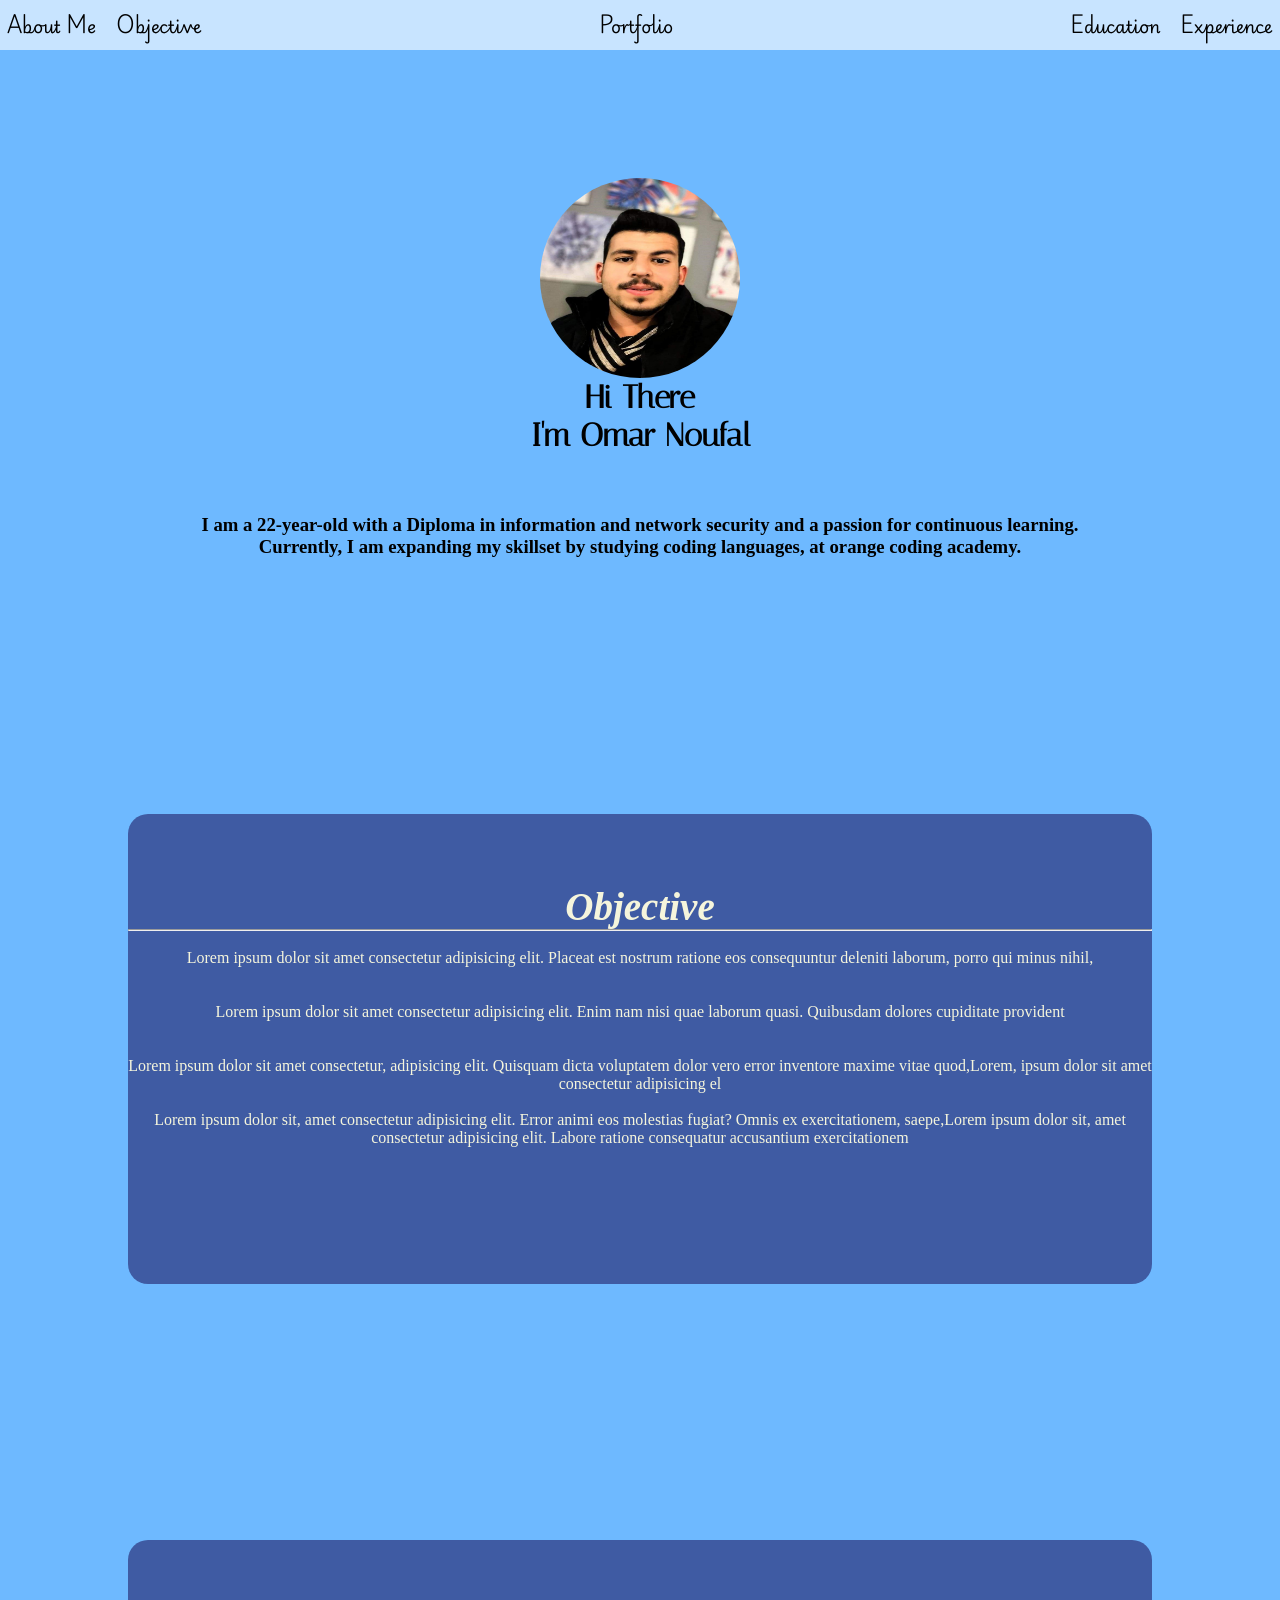
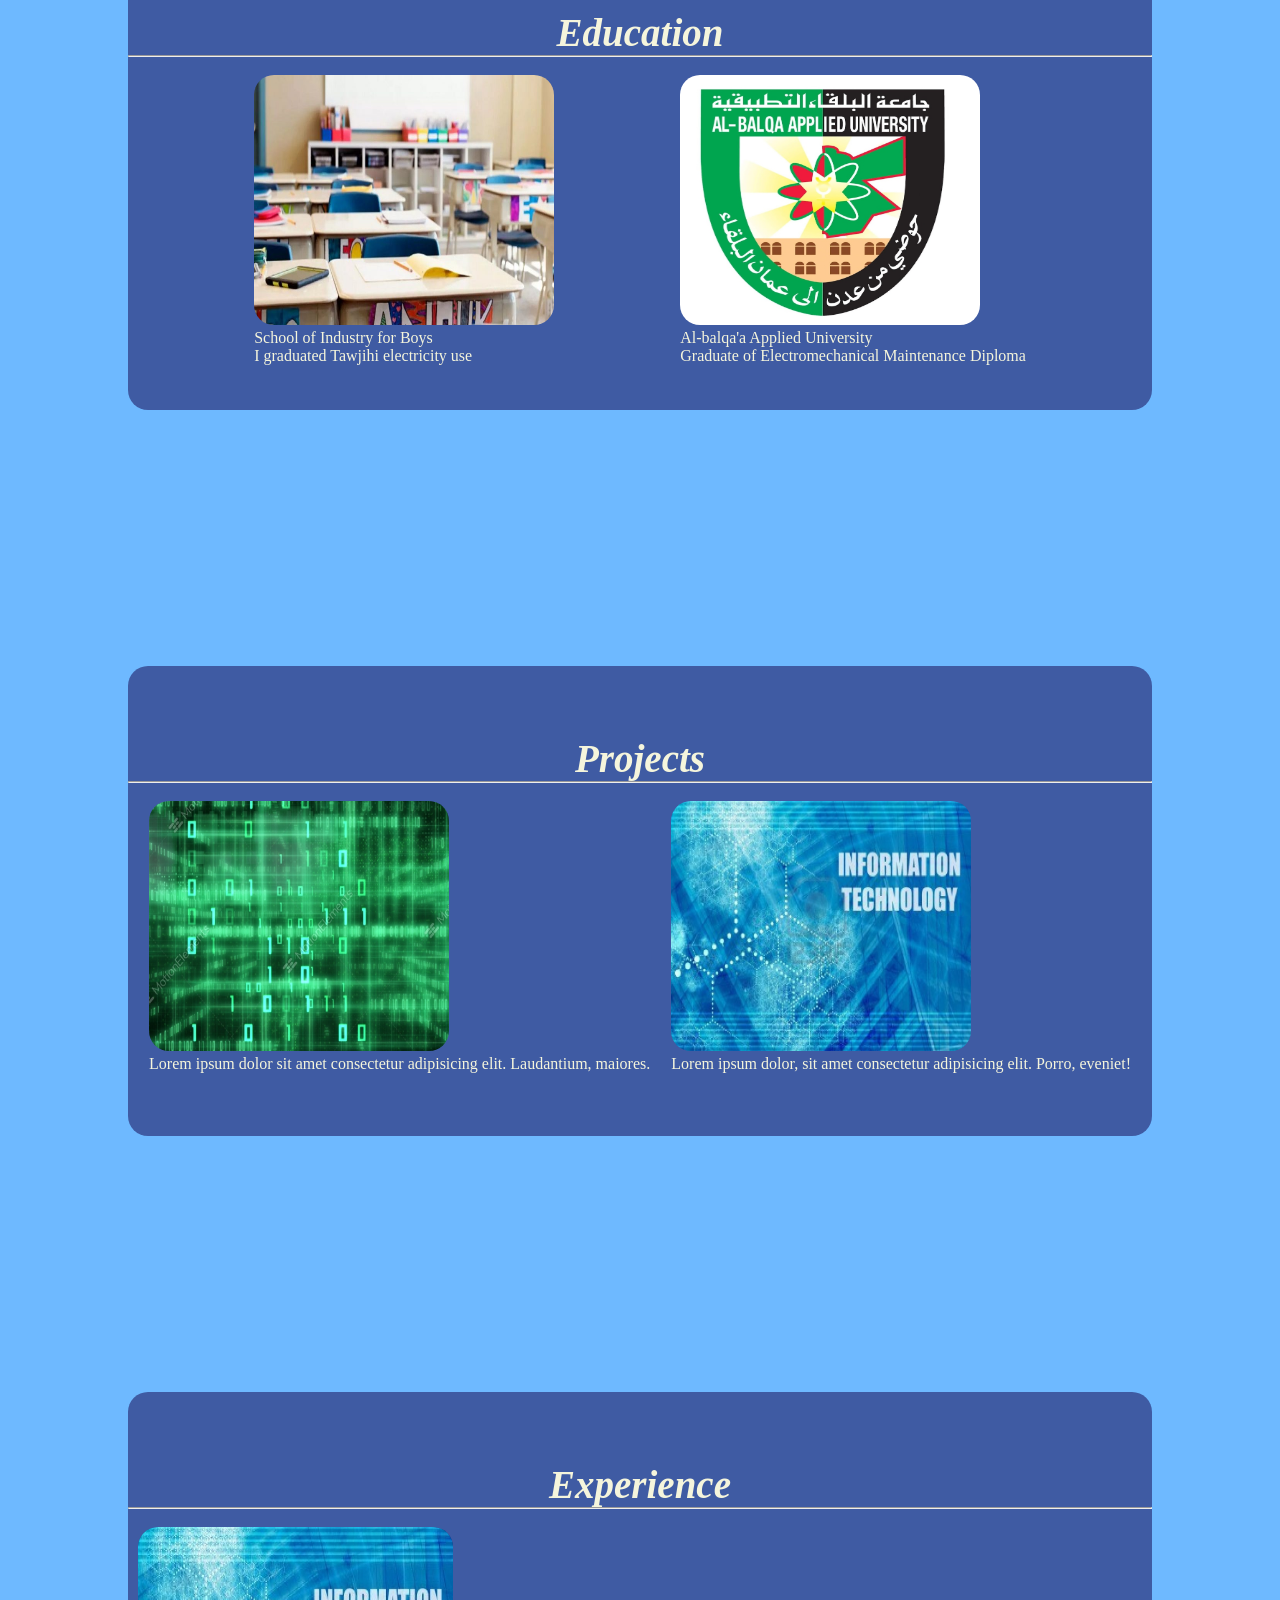
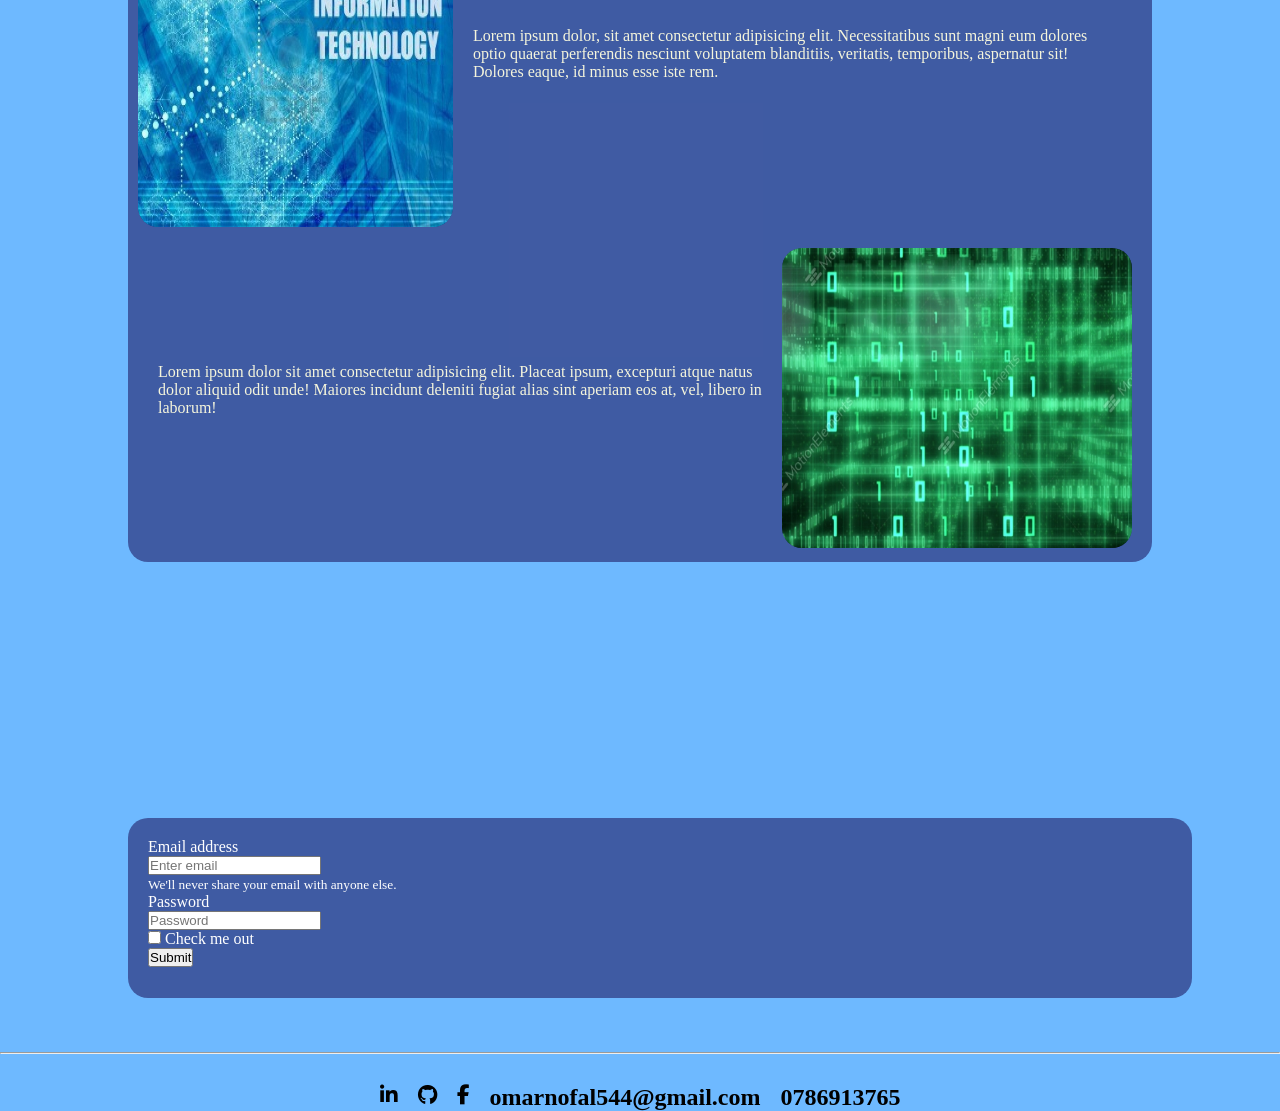
==== portfolio project/index.html @ 6455ae9f "Initial commit" ====
<!DOCTYPE html>
<html lang="en">
<head>
    <meta charset="UTF-8">
    <meta name="viewport" content="width=device-width, initial-scale=1.0">
    <title>My Portfolio</title>
    <link rel="stylesheet" href="style.css">
    <link rel="preconnect" href="https://fonts.googleapis.com">
<link rel="preconnect" href="https://fonts.gstatic.com" crossorigin>
<link href="https://fonts.googleapis.com/css2?family=Playwrite+FR+Moderne:wght@100..400&display=swap" rel="stylesheet">
<link rel="preconnect" href="https://fonts.googleapis.com">
<link rel="preconnect" href="https://fonts.gstatic.com" crossorigin>
<link href="https://fonts.googleapis.com/css2?family=Italiana&display=swap" rel="stylesheet">
<link rel="stylesheet" href="https://cdnjs.cloudflare.com/ajax/libs/font-awesome/6.7.2/css/all.min.css" integrity="sha512-Evv84Mr4kqVGRNSgIGL/F/aIDqQb7xQ2vcrdIwxfjThSH8CSR7PBEakCr51Ck+w+/U6swU2Im1vVX0SVk9ABhg==" crossorigin="anonymous" referrerpolicy="no-referrer" />

</head>
<body>
    <div class="navbar">
        <div class="nav-left"> 
              <a href="">About Me</a>
              <a href="">Objective</a></div>
        <div class="name"><span class="bold"> Portfolio </span>
        </div>
        <div class="nav-right">
            <a href="">Education </a>
            <a href="">Experience</a>
        </div>
    </div>
    <div class="header">
        <img src="./photo.jpeg"> 
        <div>
        <h1>Hi There<br>I'm Omar Noufal </h1></div>
        <h3 class="small">I am a 22-year-old with a Diploma in information and network security and a passion for continuous learning.
             Currently, I am expanding my skillset by studying coding languages, at orange coding academy.</h3>

      

        </div>
    </div>
    <div class="Objective">
        <h1 style="text-align: center; color: beige; font-style: italic; font-size: 39px;">Objective<hr></h1> <br>
<ol>
<li>Lorem ipsum dolor sit amet consectetur adipisicing elit. Placeat est nostrum ratione eos consequuntur deleniti laborum, porro qui minus nihil,</li><br><br>
<li>Lorem ipsum dolor sit amet consectetur adipisicing elit. Enim nam nisi quae laborum quasi. Quibusdam dolores cupiditate provident</li><br><br>
<li>Lorem ipsum dolor sit amet consectetur, adipisicing elit. Quisquam dicta voluptatem dolor vero error inventore maxime vitae quod,Lorem, ipsum dolor sit amet consectetur adipisicing el<br><br>
<li>Lorem ipsum dolor sit, amet consectetur adipisicing elit. Error animi eos molestias fugiat? Omnis ex exercitationem, saepe,Lorem ipsum dolor sit, amet consectetur adipisicing elit. Labore ratione consequatur accusantium exercitationem</li>

</ol>














        
    </div>
<div class="Education">
<h1 style="text-align: center; color: beige; font-style: italic; font-size: 39px;">Education<hr></h1> <br>
<div class="between">
<div class="card1">
<img src="./school.jpg" > <br>School of Industry for Boys <br>I graduated Tawjihi electricity use
</div>
<div class="card2">
<img src="./BAU LOGO.jpeg"><br>Al-balqa'a Applied University <br>Graduate of Electromechanical Maintenance Diploma
</div>
</div>
</div>
<div class="Education">
    <h1 style="text-align: center; color: beige; font-style: italic; font-size: 39px;">Projects<hr></h1> <br>
    <div class="between">
    <div class="card1">
    <img src="./project.jpeg" > <br>Lorem ipsum dolor sit amet consectetur adipisicing elit. Laudantium, maiores.
    </div>
    <div class="card2">
    <img src="./career.jpeg"><br>Lorem ipsum dolor, sit amet consectetur adipisicing elit. Porro, eveniet!
    </div>
    </div>
    </div>
    <div class="Experience">
        <h1 style="text-align: center; color: beige; font-style: italic; font-size: 39px;">Experience<hr></h1> <br>
        <div class="first"> <div class="career1"><img class="in" src="./career.jpeg"></div> <p>Lorem ipsum dolor, sit amet consectetur adipisicing elit. Necessitatibus sunt magni eum dolores optio quaerat perferendis nesciunt voluptatem blanditiis, veritatis, temporibus, aspernatur sit! Dolores eaque, id minus esse iste rem.</p></div><br><br>
       <div class="first2"><p>Lorem ipsum dolor sit amet consectetur adipisicing elit. Placeat ipsum, excepturi atque natus dolor aliquid odit unde! Maiores incidunt deleniti fugiat alias sint aperiam eos at, vel, libero in laborum!</p><div class="career2"> <img class="in" src="./project.jpeg"></div></div>  
    
    </div>
  <div class="contact">
<div class="contact1">
    <form>
        <div >
          <label for="exampleInputEmail1">Email address <br></label>
          <input type="email" class="form-control" id="exampleInputEmail1" aria-describedby="emailHelp" placeholder="Enter email">
          <small id="emailHelp" class="form-text text-muted"><br> We'll never share your email with anyone else.</small>
        </div>
        <div class="form-group">
          <label for="exampleInputPassword1">Password</label><br>
          <input type="password" class="form-control" id="exampleInputPassword1" placeholder="Password">
        </div>
        <div class="form-group form-check">
          <input type="checkbox" class="form-check-input" id="exampleCheck1">
          <label class="form-check-label" for="exampleCheck1">Check me out</label>
        </div>
        <button type="submit" class="btn btn-primary">Submit</button>
      </form>
<div class="contact2">

</div>



</div>






  </div>
    <br><br><br><hr>
<div class="Footer">

<div class="social"><a href="https://www.linkedin.com/in/omar-nofal-44163a214/" target="_blank"><i class="fa-brands fa-linkedin-in"></i></a>
    <a href="https://github.com/OMARNOUFAL544" target="_blank"><i class="fa-brands fa-github"></i></a>
    <a href="https://web.facebook.com/?_rdc=1&_rdr" target="_blank"><i class="fa-brands fa-facebook-f"></i></a>
    <h2>omarnofal544@gmail.com</h2>
<h2>0786913765</h2>
</div>
</div>

<script src="https://cdn.jsdelivr.net/npm/bootstrap@5.3.3/dist/js/bootstrap.bundle.min.js" integrity="sha384-YvpcrYf0tY3lHB60NNkmXc5s9fDVZLESaAA55NDzOxhy9GkcIdslK1eN7N6jIeHz" crossorigin="anonymous"></script>
<script src="https://cdn.jsdelivr.net/npm/bootstrap@5.3.3/dist/js/bootstrap.bundle.min.js" integrity="sha384-YvpcrYf0tY3lHB60NNkmXc5s9fDVZLESaAA55NDzOxhy9GkcIdslK1eN7N6jIeHz" crossorigin="anonymous"></script>
</body>
</html>
---- portfolio project/style.css ----
*{
  margin: 0%;
  padding: 0%;

}

body{
  background-color: #0084ff91;
  scroll-behavior: smooth;
}
.nav-left{
  display: flex;
  gap: 20px;
}

.nav-right{
  display: flex;
  gap: 20px;
}
.navbar{
  
  display: flex;
  background-color: #ffffff9f;
  font-family: "Playwrite FR Moderne", serif;
  justify-content: space-between;
  font-size: 17px;
  padding: 7px;
  
}
.navbar a{
  text-decoration: none;
  color: #000000;
}
.bold{
  font-weight: bold;
  color: #000000;
}
.lite{
  color: #000000;

}
.header{
  color: #000000;
  display: flex;
  justify-content: center;
  flex-direction: column;
  align-items: center;
  text-align: center;
  margin-top: 10%;
  font-family: "Italiana", serif;
  position: sticky;
}
.header img{
  height: 200px;
  width: 200px;
  border-radius: 50%;
}


.small{
  color: #000000;
  font-family: Georgia, 'Times New Roman', Times, serif;
  padding-top: 60px;
  margin-left: 190px;
  margin-right: 190px;
}

.Objective{
  background-color: #15044e84;
  width: 80%;
  margin-left: 10%;
  margin-right: 10%;
  height: 400px;
  margin-top: 20%;
  padding-top: 70px;
  border-radius: 20px;

}
.Objective ol li{
text-align: center;
color:beige ;
list-style: none;
}
.Education{
  background-color: #15044e84;
  width: 80%;
  margin-left: 10%;
  margin-right: 10%;
  height: 400px;
  margin-top: 20%;
  padding-top: 70px;
  border-radius: 20px;
}
.between{
display: flex;
justify-content: space-evenly;
color: beige;
}

.card1 img{
  height: 250px;
  width: 300px;
  border-radius: 20px;
}

.card2 img{
  height: 250px;
  width: 300px;
  border-radius: 20px;
}
.Experience{
  background-color: #15044e84;
  width: 80%;
  margin-left: 10%;
  margin-right: 10%;
  height: 700px;
  margin-top: 20%;
  padding-top: 70px;
  border-radius: 20px;
}
.career1{
  background-color: #15044e84;
  margin-left: 10px;
  margin-right: 20px;
  height: 300px;
  width:550px;
  border-radius: 20px;
}
.career1 img{
  height:300px;
  width:315px;
  border-radius: 20px;
}
.career2{
  background-color: #15044e84;
  height: 300px;
  width:550px;
  margin-left: 10px;
  margin-right: 20px;
  border-radius: 20px;
position: relative;
bottom: 15px;
}
.career2 img{
  height:300px;
  width:350px;
  border-radius: 20px;
}
.first{
  display: flex;
  flex-direction: row;
}
.first p{
  color: beige;
  margin-top: 100px;
  margin-right: 30px;
}
.social{
  margin-top: 30px;
  display: flex;
  gap: 20px;

}
.social a{
  color:#000000;
  font-size: 20px;

}
.social a:hover{
  color:#000000;
  font-size: 20px;
  transform: scale(1.2);
  transition:0.3s ease-in-out;

}
.first2{
  display: flex;
  flex-direction: row;
  width: 100%;
}
.first2 p{
  color: beige;
  margin-top: 100px;
  margin-left: 30px;
}








@media (max-width: 800px){
  .navbar a{
 display: none;
  }
  .name{
     margin-right: 70%;
  }
  .small{
      margin-left: 1%;
      margin-right: 1%;
  }

  .Objective{
      height: 600px;
  }
  .between{
    display: grid;
    grid-template-rows: repeat(2,155px);
  }
   .card1 img{
      width: 100px;
      height: 100px;
  } 
  .card2 img{
      width: 100px;
      height: 100px;
  } 
.card2{
display: grid;
justify-items: center;
text-align: center;
} 
.card1{
  display: grid;
justify-items: center;
} 
.career{
display: grid;
grid-template-rows: repeat(3,1fr);
grid-template-columns:350px ;
}
.career1 img{
  width: 100px;
  height: 100px;
}
.career1{
  width:200px;
  height: 100px;
}
.career2 img{
  width: 100px;
  height: 100px;
}
.career2{
  width:200px;
  height: 100px;
}
}
.contact{
background-color: #15044e84;
width: 80%;
color: white;
margin-left: 10%;
margin-right: 10%;
height: 140px;
margin-top: 20%;
padding: 20px;
border-radius: 20px;
display: flex;
justify-content: space-between;

}
.contact1{
  display: flex;
 flex-direction: row;
 gap: 340px;
}
.contact2{
  display: flex;
  flex-direction: column;
  font-size: 10px;
  gap: 40px;
}

@media(max-width: 800px){

.contact1{
display: flex;
grid-template-rows: repeat(2,1fr);
gap: 10px;
flex-direction: row;
}
.contact2{
display: flex;
flex-direction: column;
font-size: 9px;
gap: 2px;
}





}





.Footer{
 display: flex;
justify-content: center;
justify-items: center;
position: relative;

}
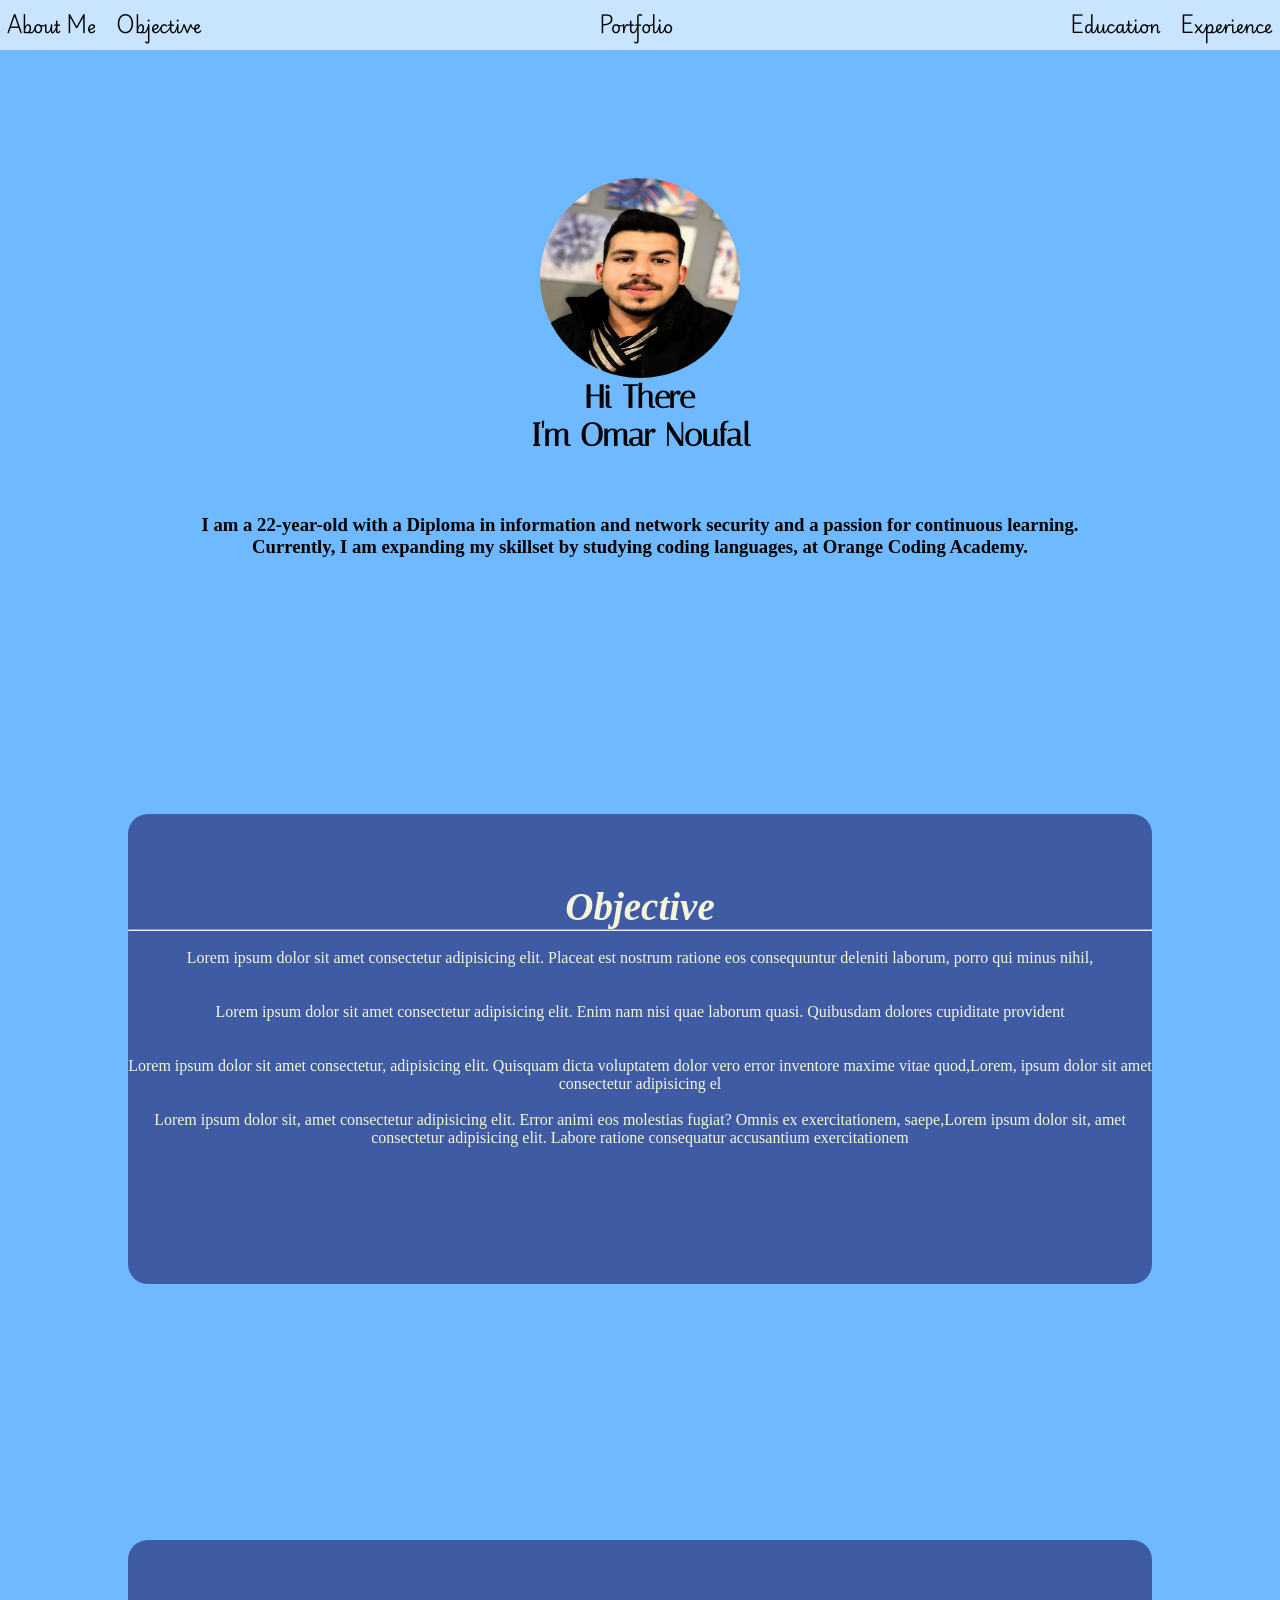
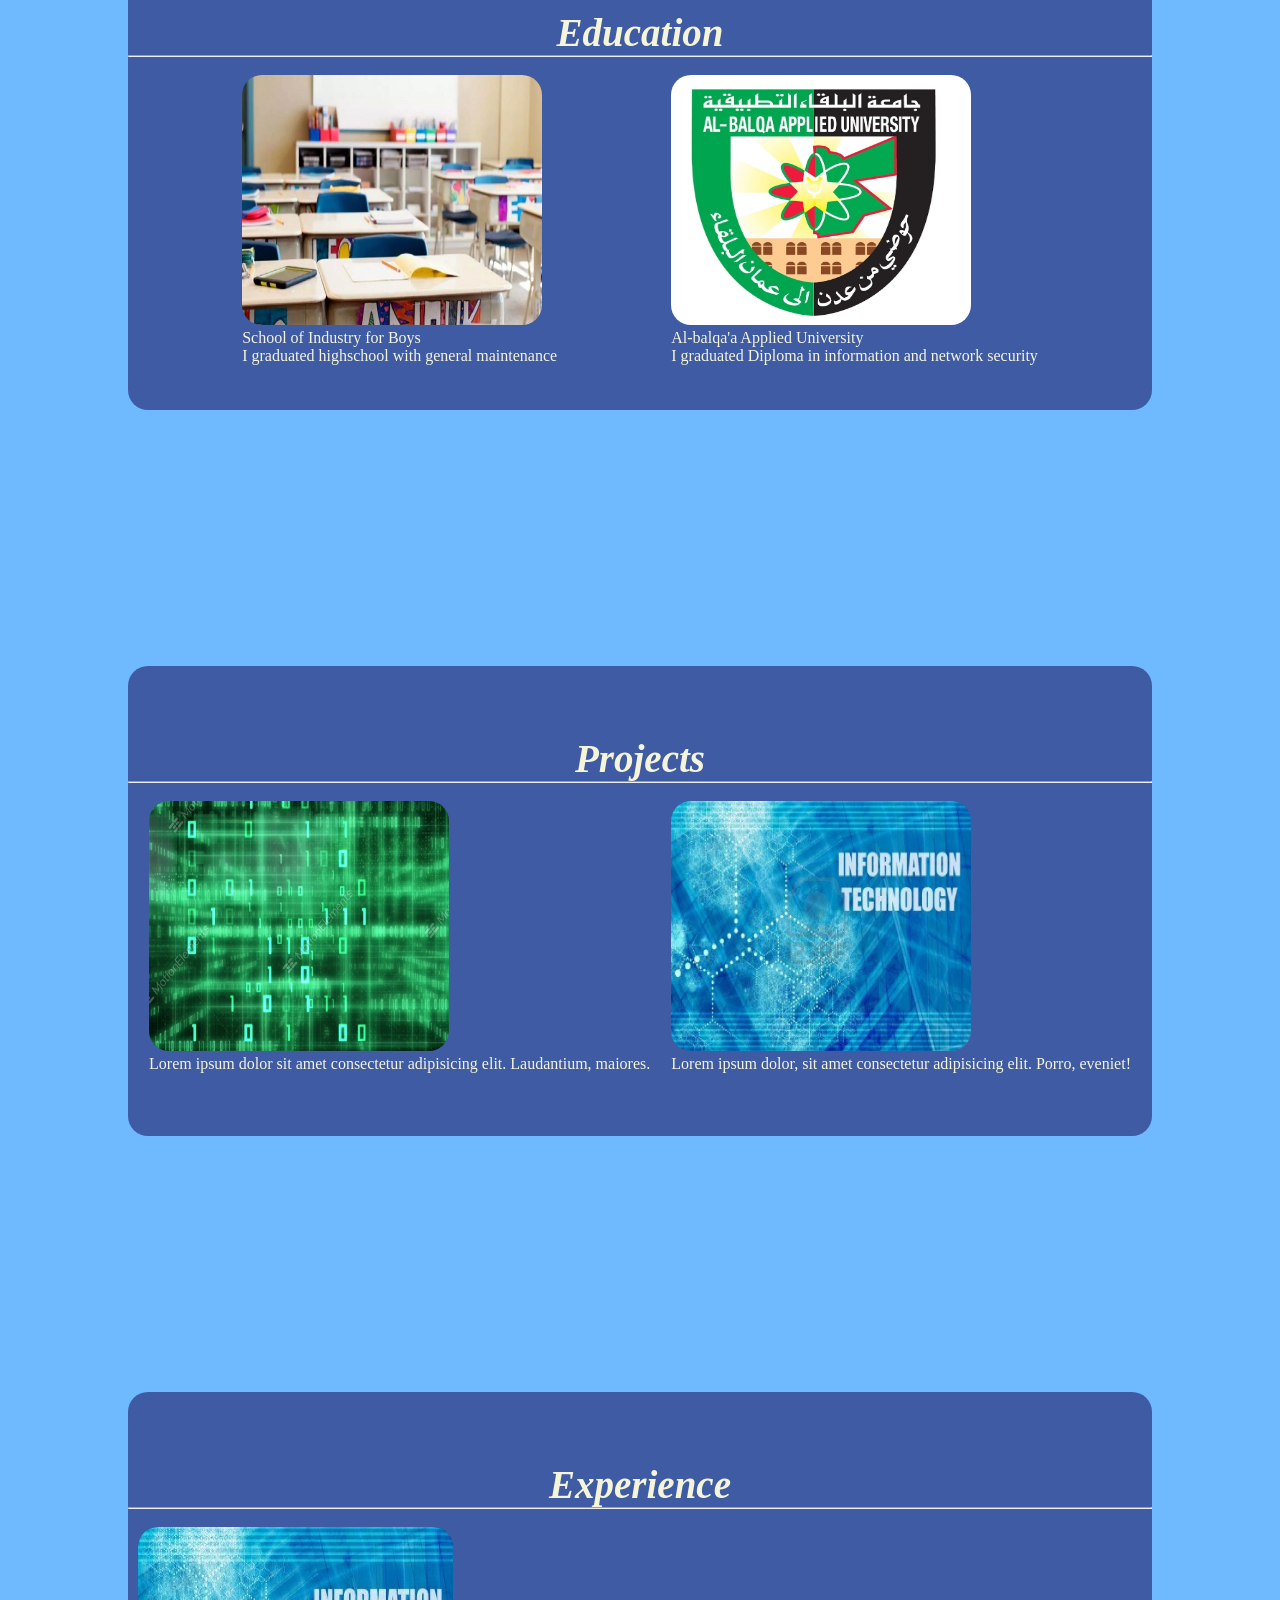
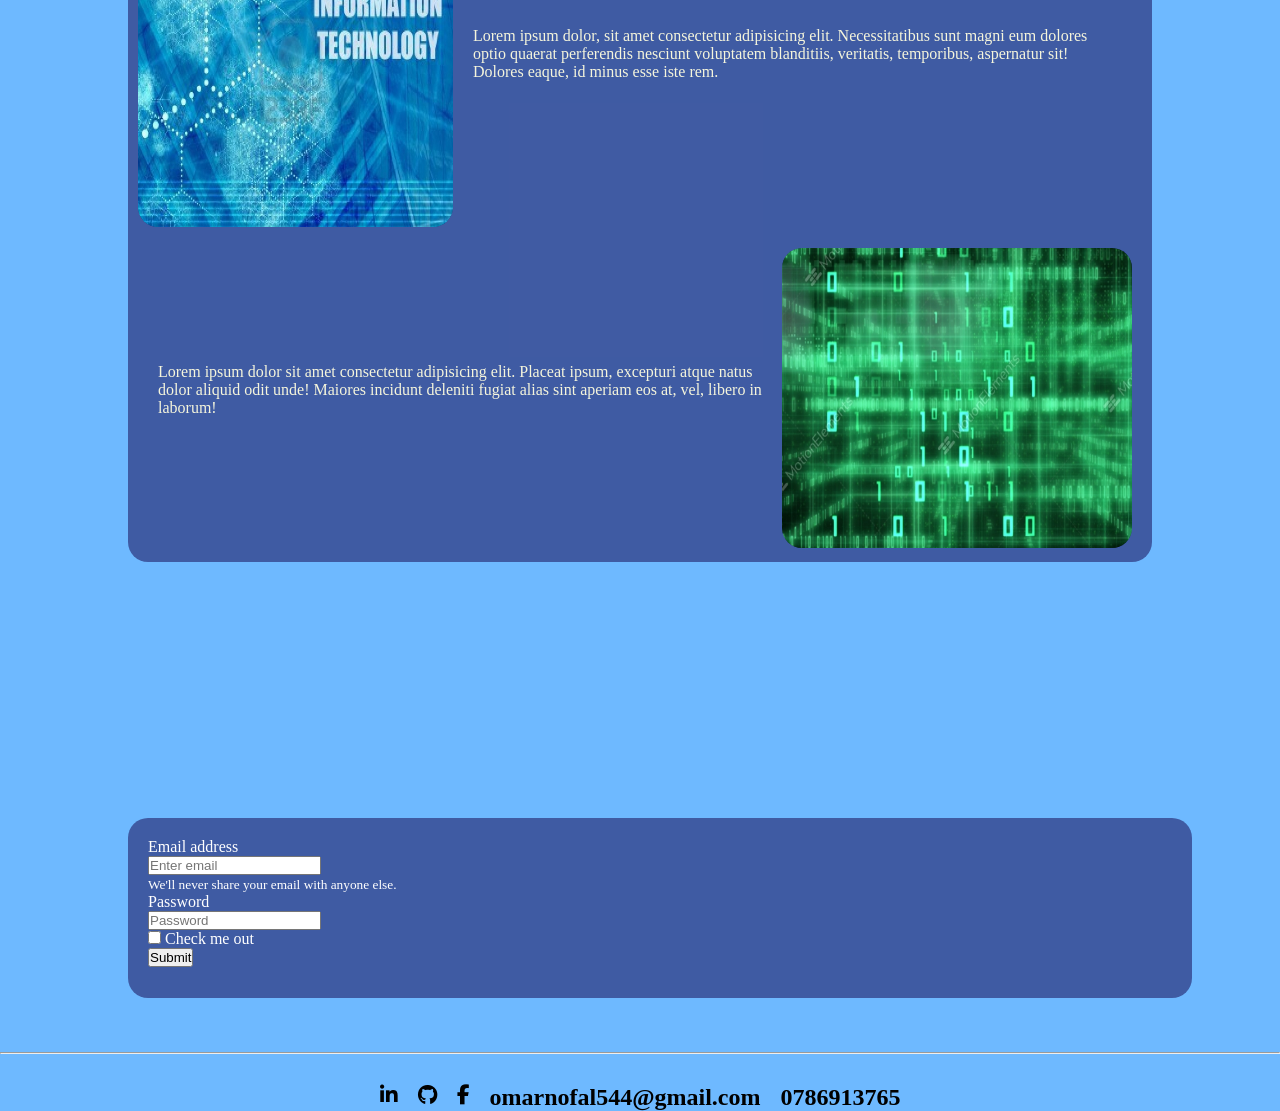
==== commit 0ea0acc2: "Initial commit" ====
--- a/portfolio project/index.html
+++ b/portfolio project/index.html
@@ -31,7 +31,7 @@
         <div>
         <h1>Hi There<br>I'm Omar Noufal </h1></div>
         <h3 class="small">I am a 22-year-old with a Diploma in information and network security and a passion for continuous learning.
-             Currently, I am expanding my skillset by studying coding languages, at orange coding academy.</h3>
+             Currently, I am expanding my skillset by studying coding languages, at Orange Coding Academy.</h3>
 
       
 
@@ -66,10 +66,10 @@
 <h1 style="text-align: center; color: beige; font-style: italic; font-size: 39px;">Education<hr></h1> <br>
 <div class="between">
 <div class="card1">
-<img src="./school.jpg" > <br>School of Industry for Boys <br>I graduated Tawjihi electricity use
+<img src="./school.jpg" > <br>School of Industry for Boys <br>I graduated highschool with general maintenance
 </div>
 <div class="card2">
-<img src="./BAU LOGO.jpeg"><br>Al-balqa'a Applied University <br>Graduate of Electromechanical Maintenance Diploma
+<img src="./BAU LOGO.jpeg"><br>Al-balqa'a Applied University <br>I graduated Diploma in information and network security
 </div>
 </div>
 </div>
@@ -136,4 +136,4 @@
 <script src="https://cdn.jsdelivr.net/npm/bootstrap@5.3.3/dist/js/bootstrap.bundle.min.js" integrity="sha384-YvpcrYf0tY3lHB60NNkmXc5s9fDVZLESaAA55NDzOxhy9GkcIdslK1eN7N6jIeHz" crossorigin="anonymous"></script>
 <script src="https://cdn.jsdelivr.net/npm/bootstrap@5.3.3/dist/js/bootstrap.bundle.min.js" integrity="sha384-YvpcrYf0tY3lHB60NNkmXc5s9fDVZLESaAA55NDzOxhy9GkcIdslK1eN7N6jIeHz" crossorigin="anonymous"></script>
 </body>
-</html>+</html>
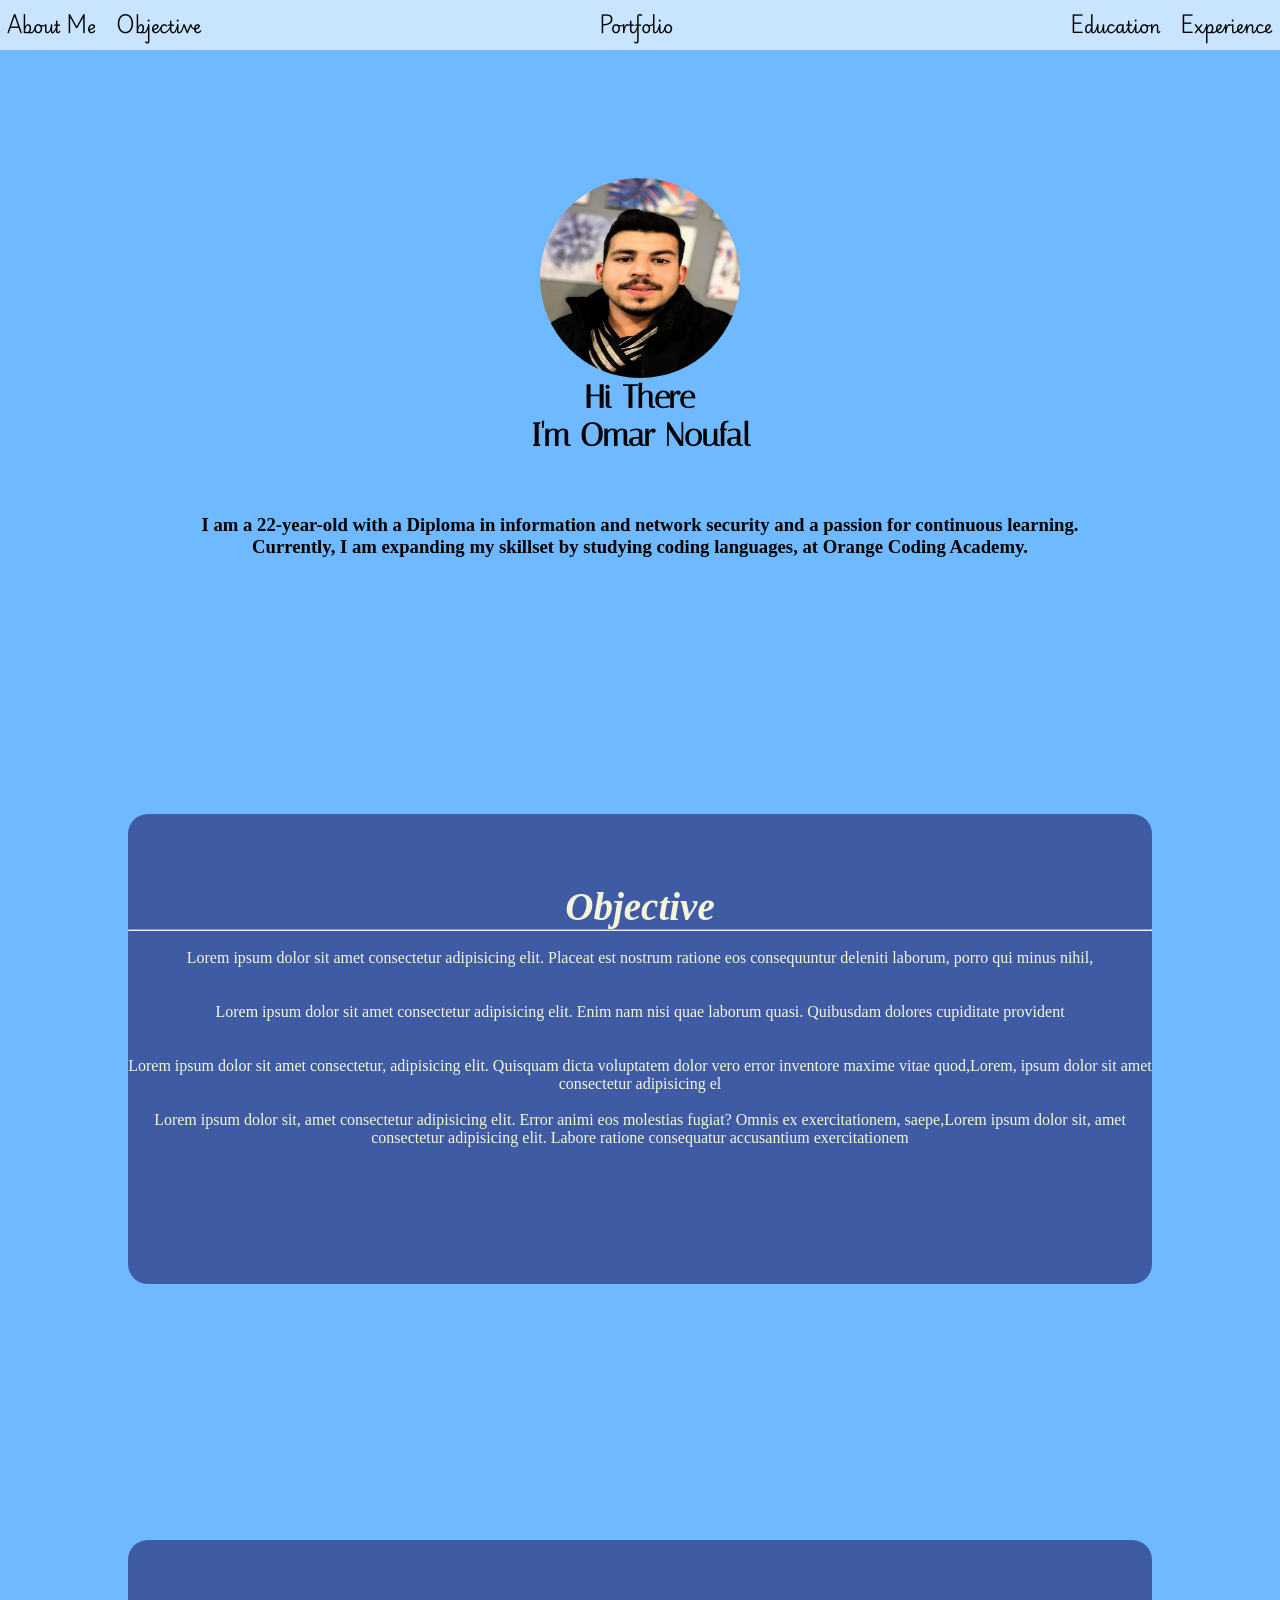
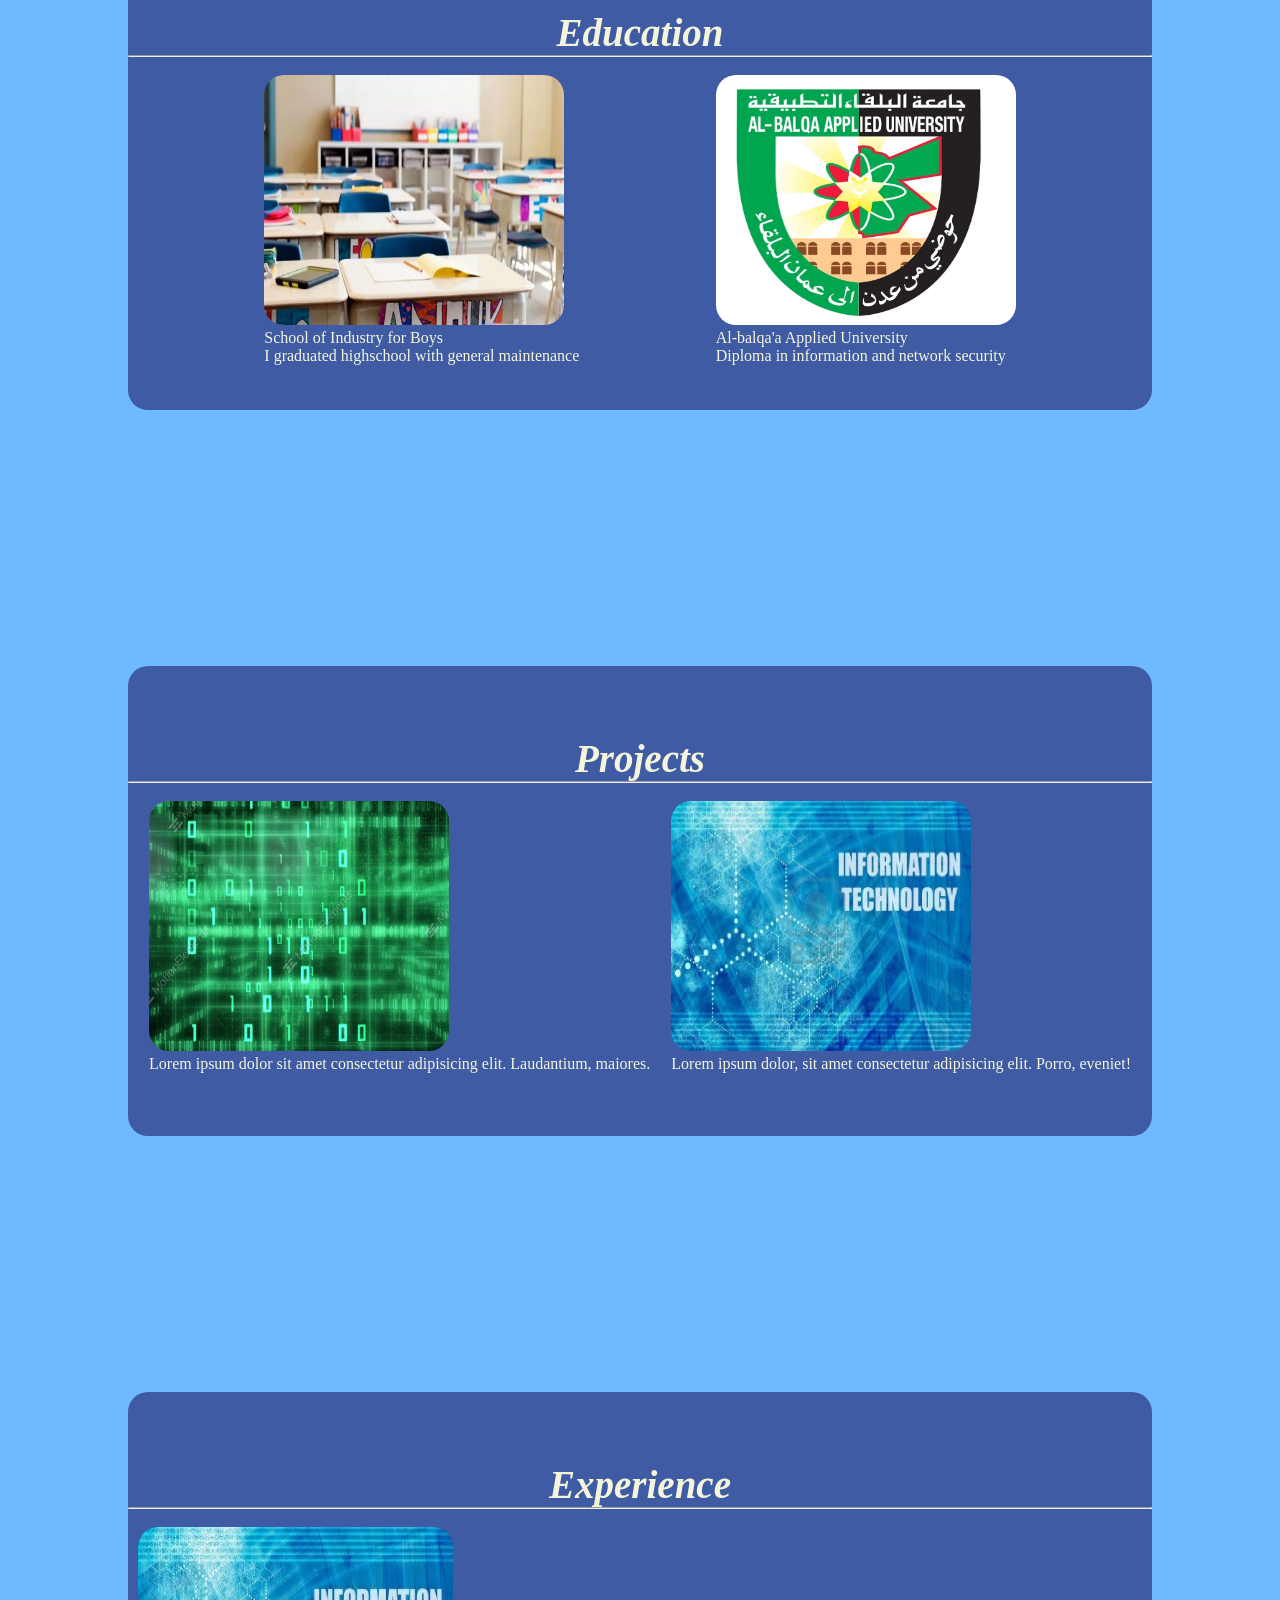
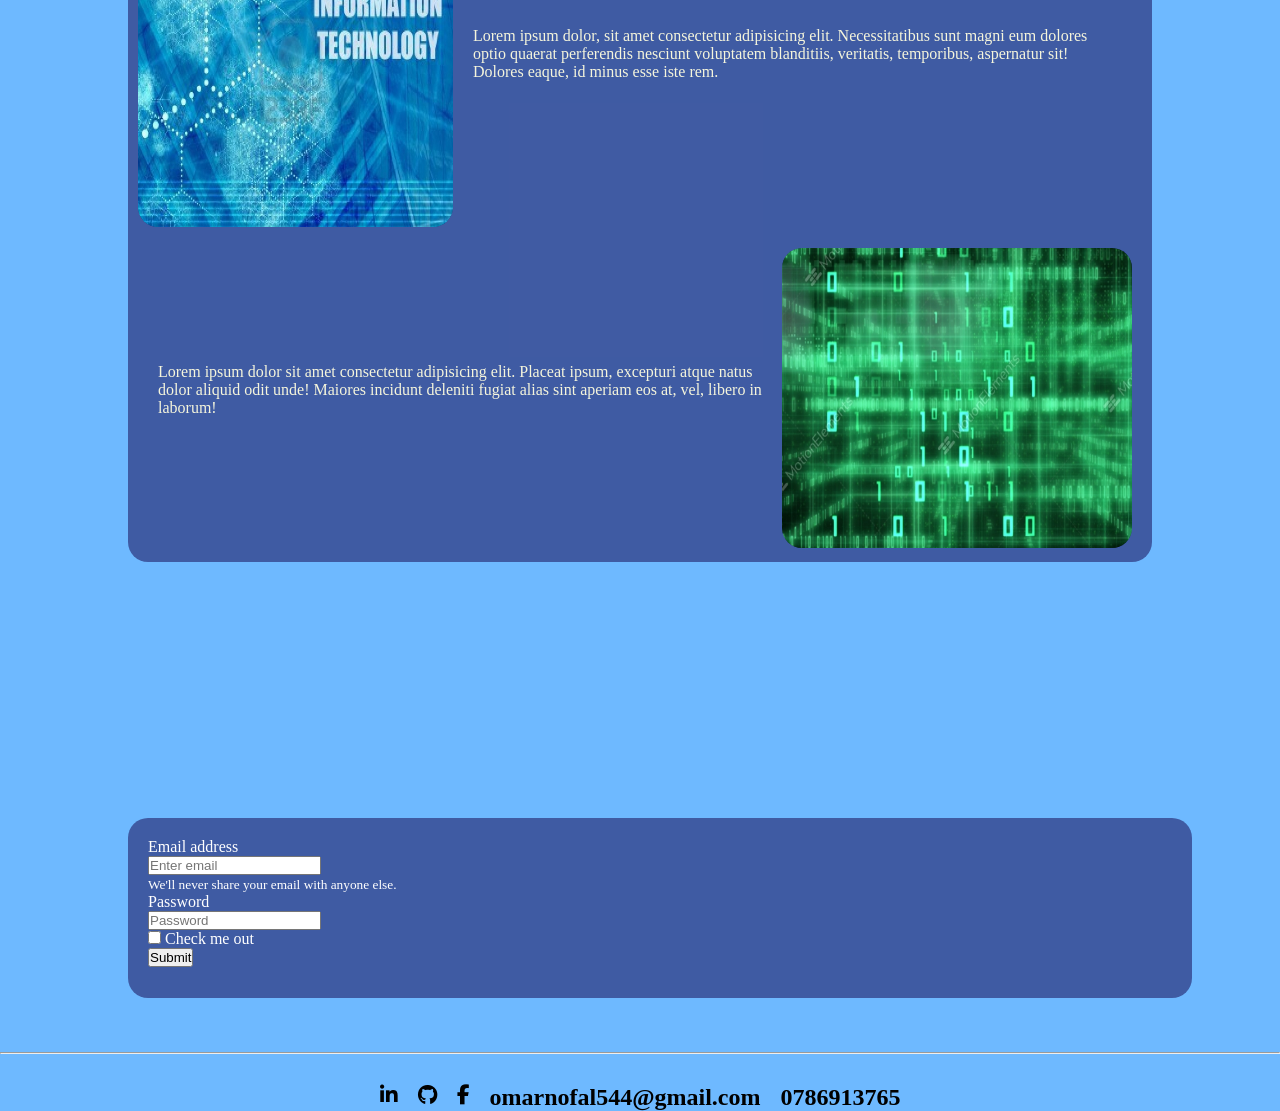
==== commit 12449345: "Initial commit" ====
--- a/portfolio project/index.html
+++ b/portfolio project/index.html
@@ -69,7 +69,7 @@
 <img src="./school.jpg" > <br>School of Industry for Boys <br>I graduated highschool with general maintenance
 </div>
 <div class="card2">
-<img src="./BAU LOGO.jpeg"><br>Al-balqa'a Applied University <br>I graduated Diploma in information and network security
+<img src="./BAU LOGO.jpeg"><br>Al-balqa'a Applied University <br> Diploma in information and network security
 </div>
 </div>
 </div>
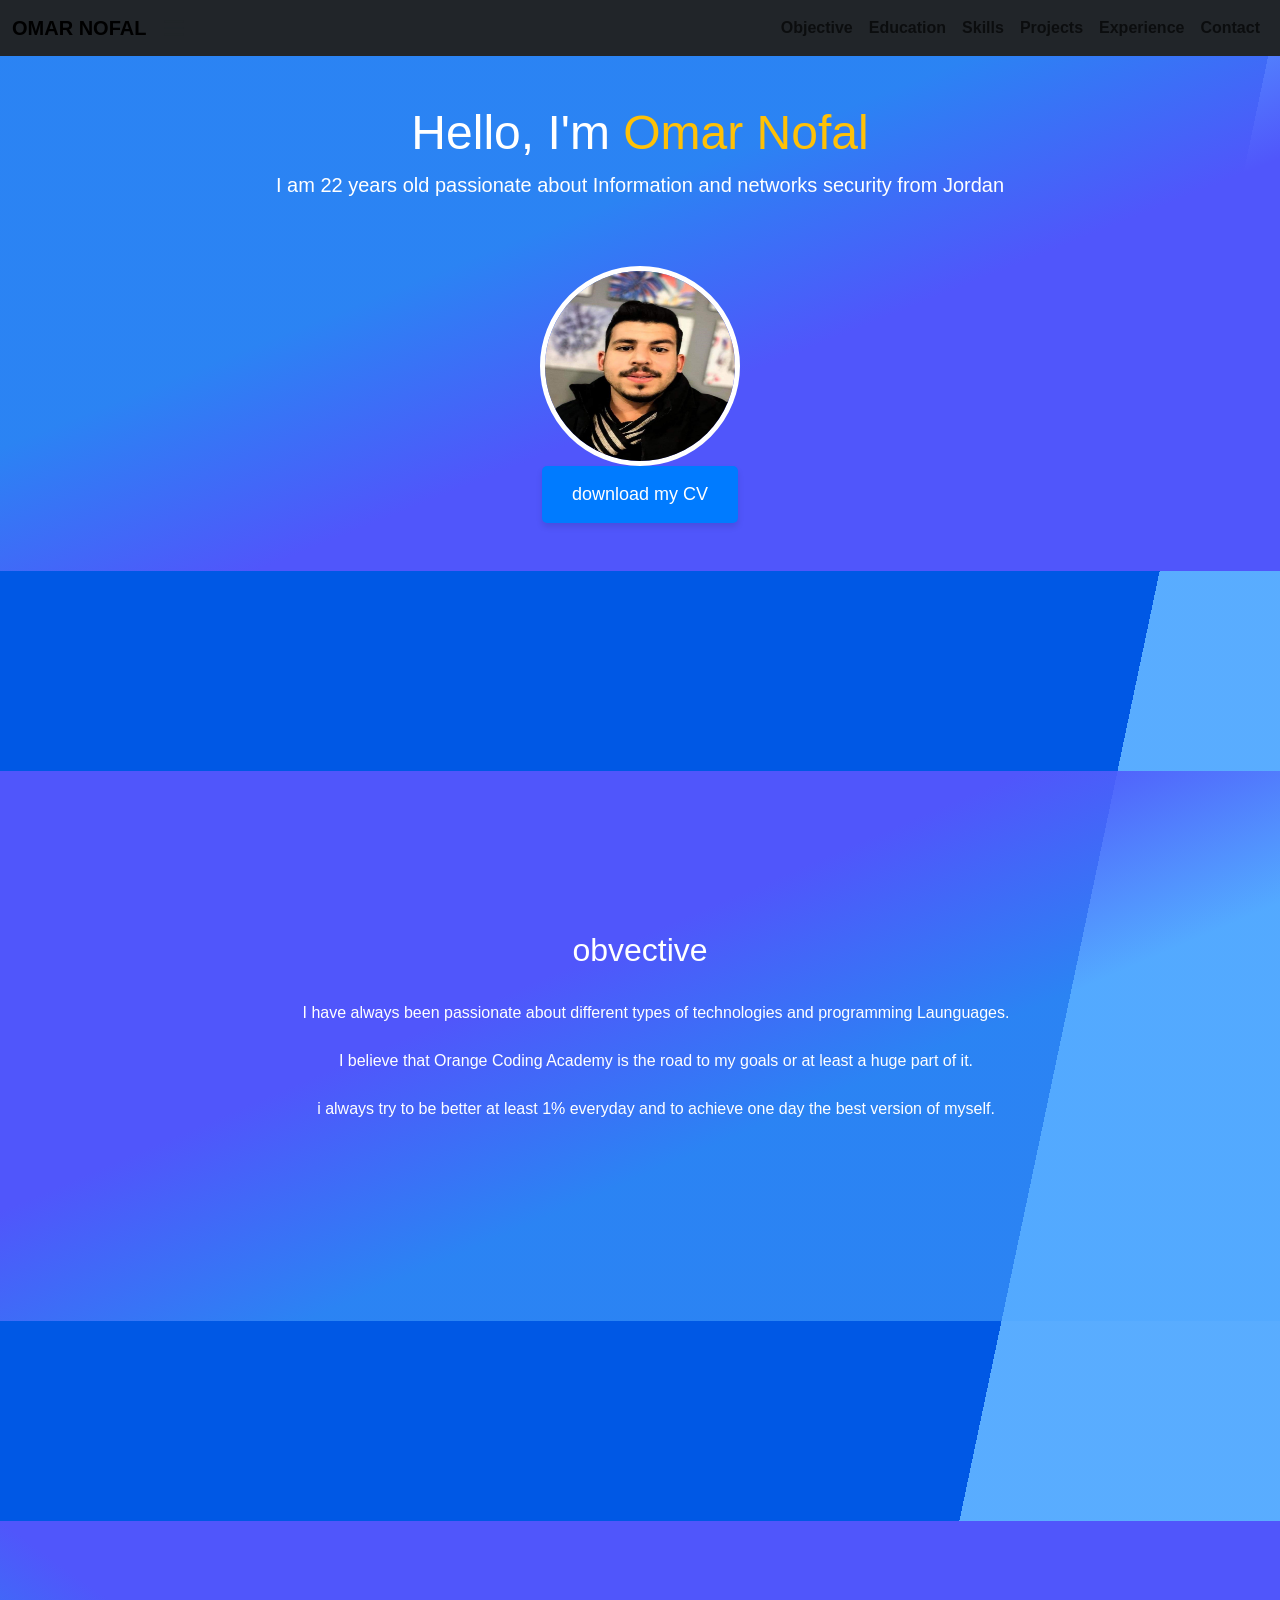
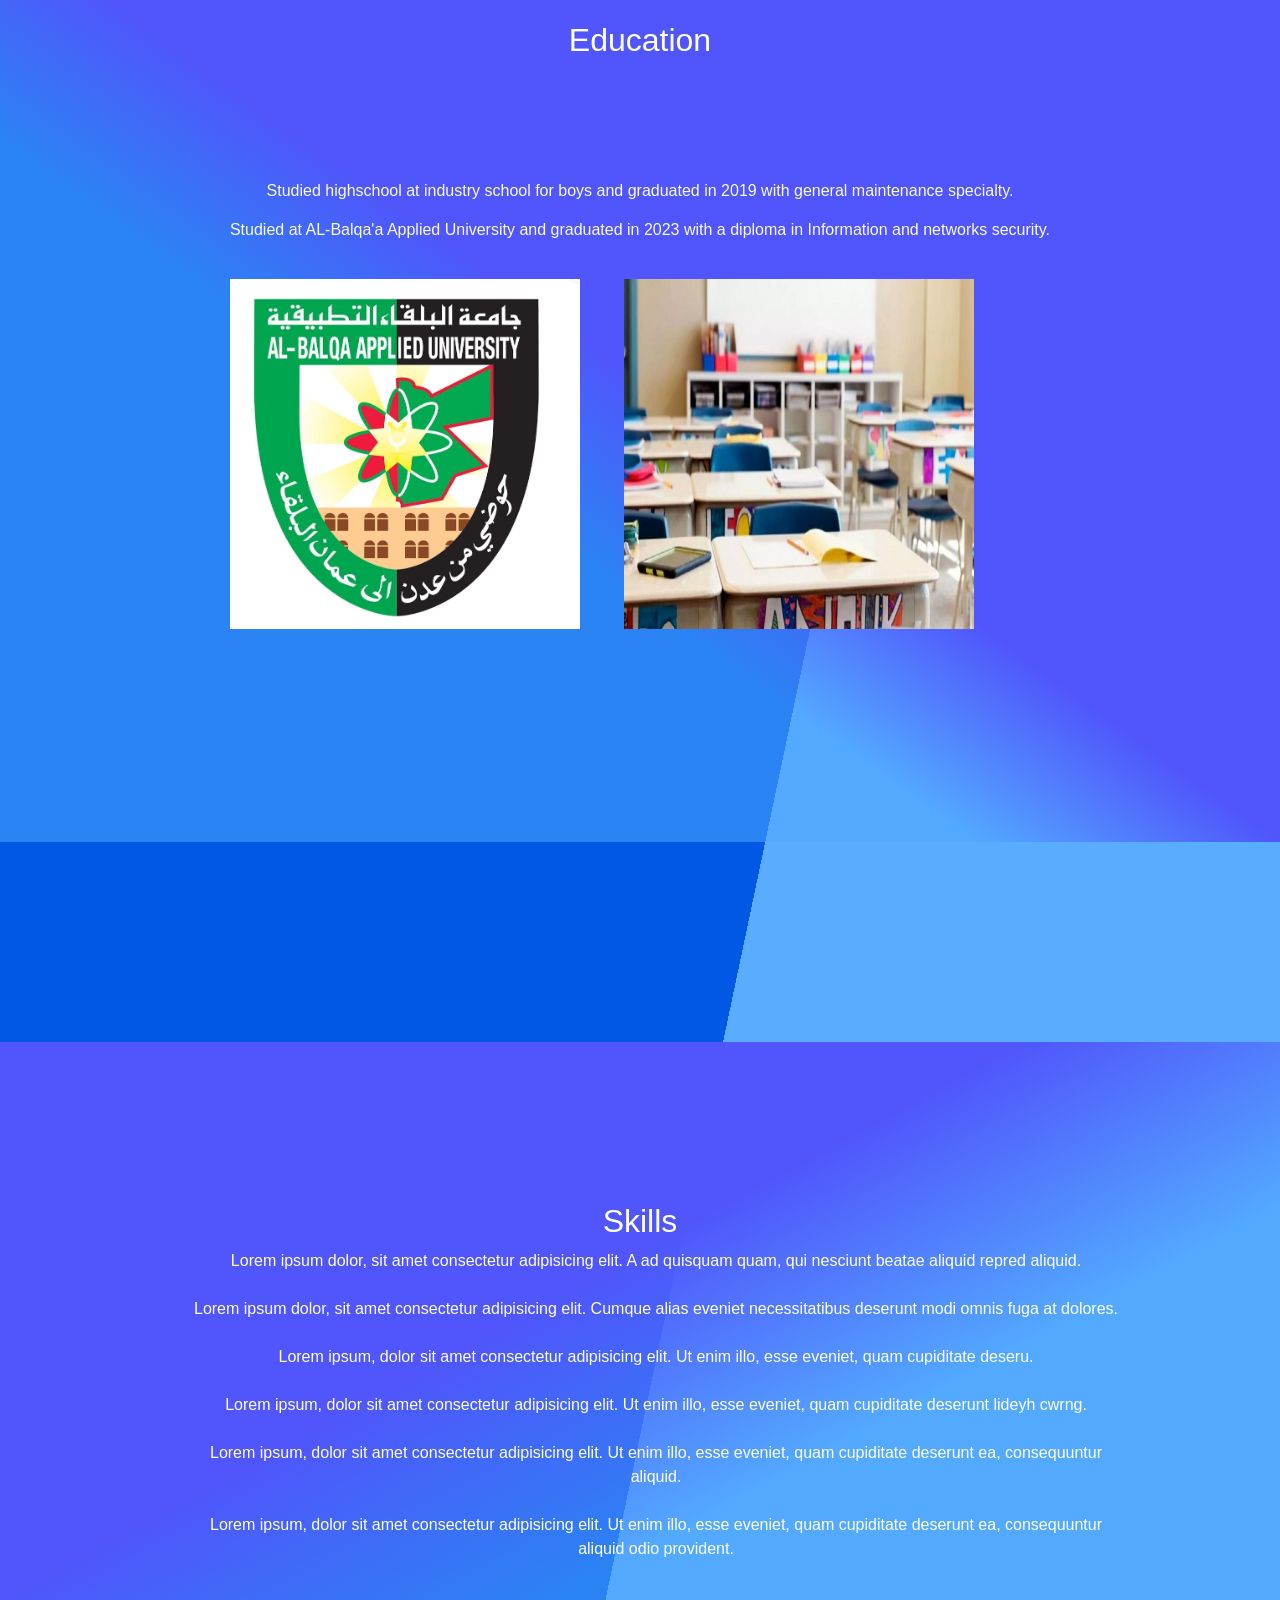
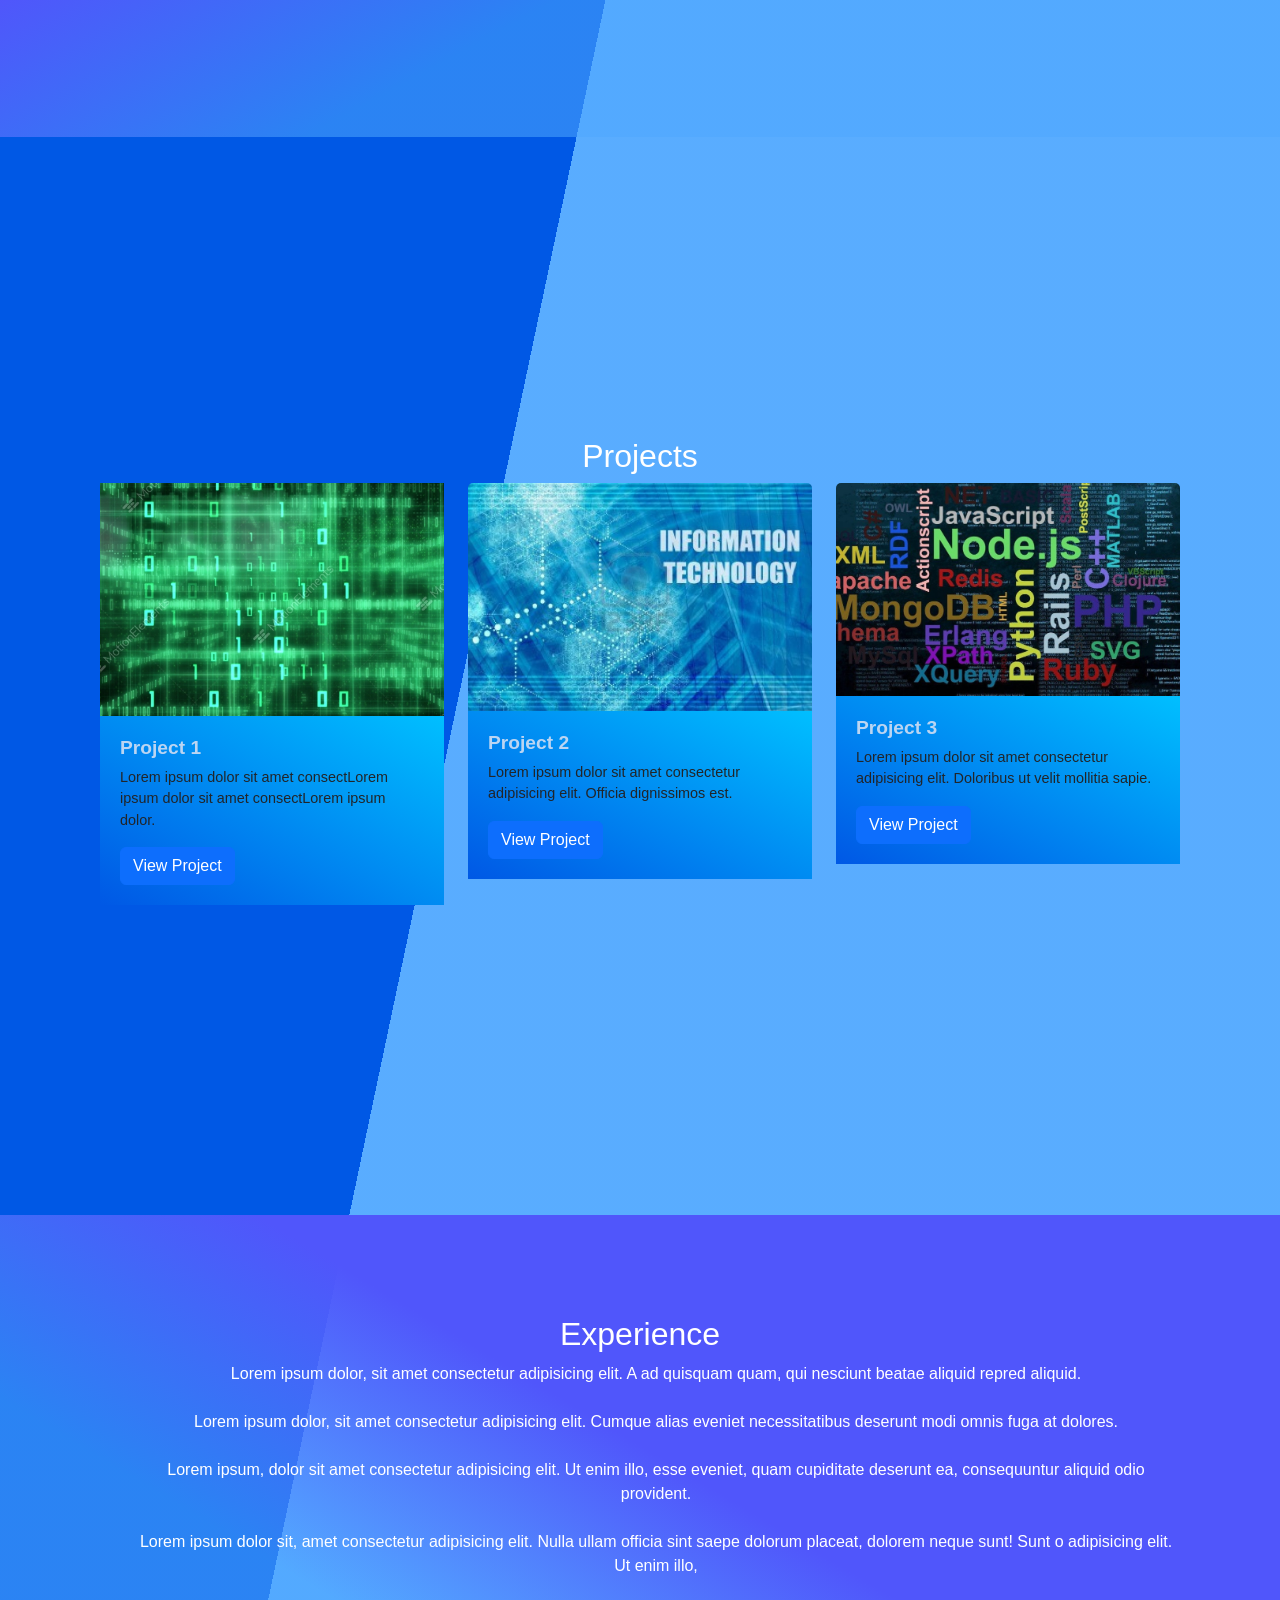
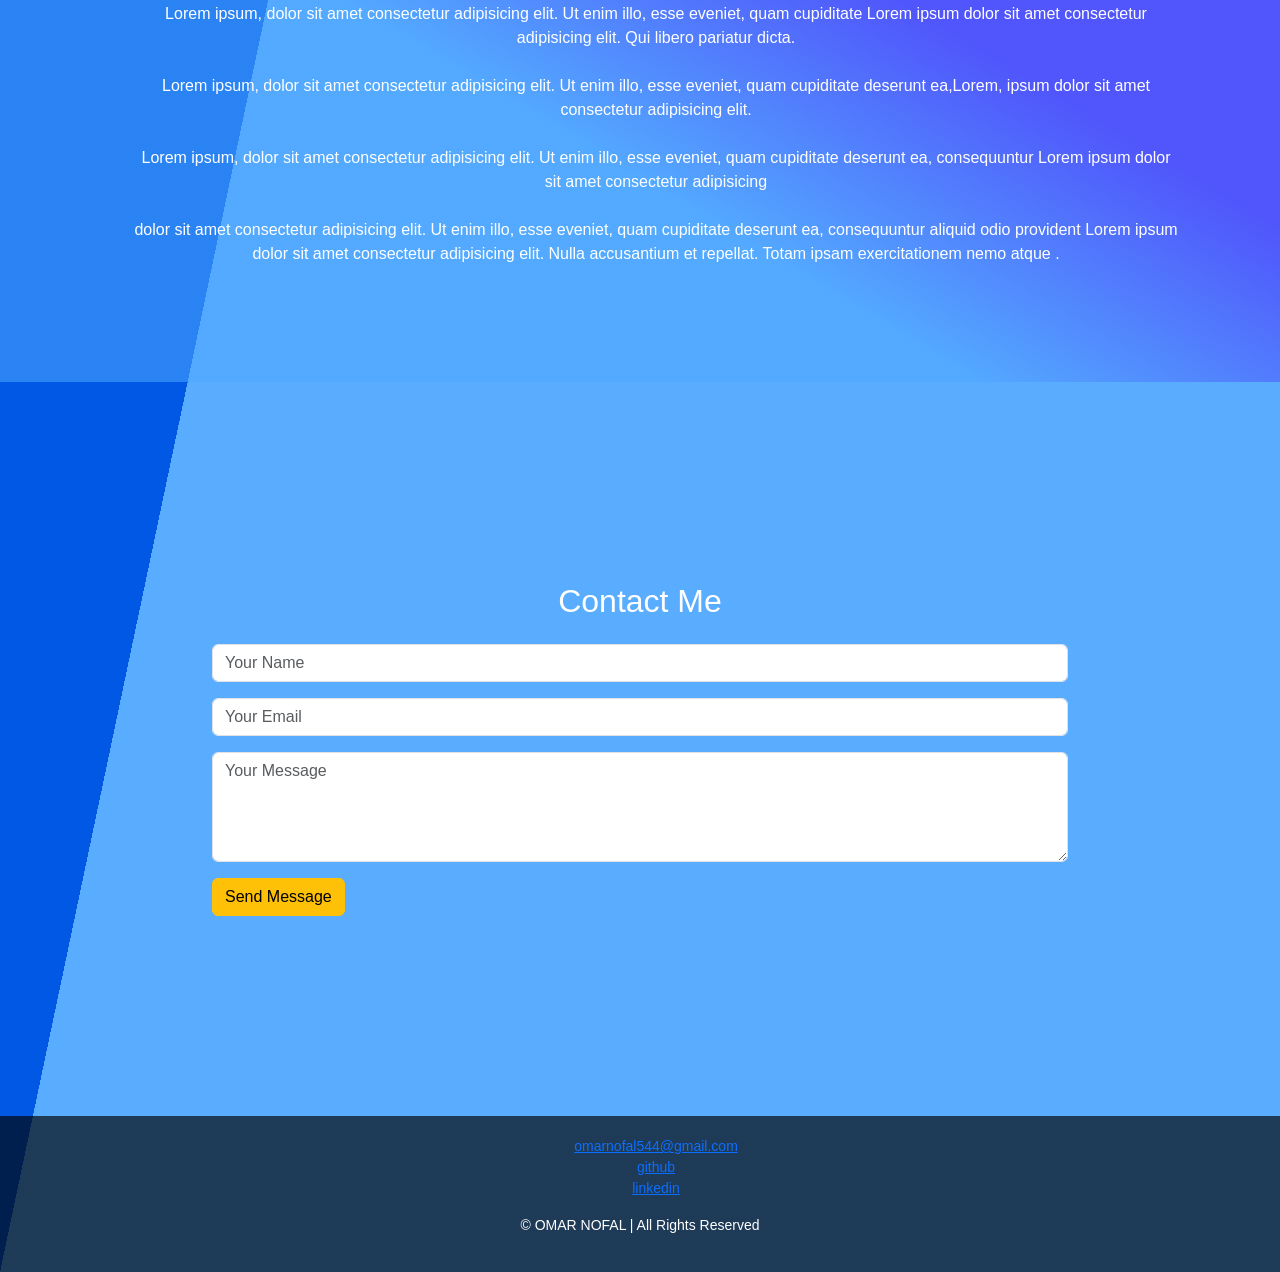
==== commit a3c35d52: "Initial commit" ====
--- a/portfolio project/index.html
+++ b/portfolio project/index.html
@@ -3,137 +3,196 @@
 <head>
     <meta charset="UTF-8">
     <meta name="viewport" content="width=device-width, initial-scale=1.0">
-    <title>My Portfolio</title>
+    <title> OMAR Portfolio </title>
+    <link href="https://cdn.jsdelivr.net/npm/bootstrap@5.0.2/dist/css/bootstrap.min.css" rel="stylesheet" integrity="sha384-EVSTQN3/azprG1Anm3QDgpJLIm9Nao0Yz1ztcQTwFspd3yD65VohhpuuCOmLASjC" crossorigin="anonymous">
     <link rel="stylesheet" href="style.css">
-    <link rel="preconnect" href="https://fonts.googleapis.com">
-<link rel="preconnect" href="https://fonts.gstatic.com" crossorigin>
-<link href="https://fonts.googleapis.com/css2?family=Playwrite+FR+Moderne:wght@100..400&display=swap" rel="stylesheet">
-<link rel="preconnect" href="https://fonts.googleapis.com">
-<link rel="preconnect" href="https://fonts.gstatic.com" crossorigin>
-<link href="https://fonts.googleapis.com/css2?family=Italiana&display=swap" rel="stylesheet">
-<link rel="stylesheet" href="https://cdnjs.cloudflare.com/ajax/libs/font-awesome/6.7.2/css/all.min.css" integrity="sha512-Evv84Mr4kqVGRNSgIGL/F/aIDqQb7xQ2vcrdIwxfjThSH8CSR7PBEakCr51Ck+w+/U6swU2Im1vVX0SVk9ABhg==" crossorigin="anonymous" referrerpolicy="no-referrer" />
-
+    <link rel="shortcut icon" href="" type="image/x-icon">
+    
 </head>
 <body>
-    <div class="navbar">
-        <div class="nav-left"> 
-              <a href="">About Me</a>
-              <a href="">Objective</a></div>
-        <div class="name"><span class="bold"> Portfolio </span>
+    <!-- Navbar -->
+
+    <nav class="navbar navbar-expand-lg bg-dark sticky-top">
+        <div class="container-fluid">
+            <a class="navbar-brand" href="#">OMAR NOFAL</a>
+            <button class="navbar-toggler"  type="button" data-bs-toggle="collapse" data-bs-target="#navbarNav" aria-controls="navbarNav" aria-expanded="false" aria-label="Toggle navigation" style="background-color: #0058e5; height: 25px;"></button>
+                <span class="navbar-toggler-icon "></span>
+            </button>
+            <div class="collapse navbar-collapse" id="navbarNav">
+                <ul class="navbar-nav ms-auto">
+                    <li class="nav-item"><a class="nav-link" href="#objective">Objective</a></li>
+                    <li class="nav-item"><a class="nav-link" href="#education">Education</a></li>
+                    <li class="nav-item"><a class="nav-link" href="#skills">Skills</a></li>
+                    <li class="nav-item"><a class="nav-link" href="#projects">Projects</a></li>
+                    <li class="nav-item"><a class="nav-link" href="#experience">Experience</a></li>
+                    <li class="nav-item"><a class="nav-link" href="#contact">Contact</a></li>
+                </ul>
+            </div>
         </div>
-        <div class="nav-right">
-            <a href="">Education </a>
-            <a href="">Experience</a>
-        </div>
+    </nav>
+
+    <!-- Header Section -->
+
+    <section class="Header text-center text-white py-5 " >
+        <div class="container">
+            <h1 class="display-4">Hello, I'm <span class="text-warning">Omar Nofal</span></h1>
+            <p class="lead"> I am 22 years old passionate about Information and networks security from Jordan</p>
+            
+        <img src="./photo.jpeg" alt="omar profile" width="200" height="200">
+       
+        <div class="cta-container">
+        <a target="_blank" href="./Omar Noufal- CV.pdf" class="cta-button"> download my CV</a>
+    </div>   
     </div>
-    <div class="header">
-        <img src="./photo.jpeg"> 
-        <div>
-        <h1>Hi There<br>I'm Omar Noufal </h1></div>
-        <h3 class="small">I am a 22-year-old with a Diploma in information and network security and a passion for continuous learning.
-             Currently, I am expanding my skillset by studying coding languages, at Orange Coding Academy.</h3>
-
-      
-
-        </div>
-    </div>
-    <div class="Objective">
-        <h1 style="text-align: center; color: beige; font-style: italic; font-size: 39px;">Objective<hr></h1> <br>
-<ol>
-<li>Lorem ipsum dolor sit amet consectetur adipisicing elit. Placeat est nostrum ratione eos consequuntur deleniti laborum, porro qui minus nihil,</li><br><br>
-<li>Lorem ipsum dolor sit amet consectetur adipisicing elit. Enim nam nisi quae laborum quasi. Quibusdam dolores cupiditate provident</li><br><br>
-<li>Lorem ipsum dolor sit amet consectetur, adipisicing elit. Quisquam dicta voluptatem dolor vero error inventore maxime vitae quod,Lorem, ipsum dolor sit amet consectetur adipisicing el<br><br>
-<li>Lorem ipsum dolor sit, amet consectetur adipisicing elit. Error animi eos molestias fugiat? Omnis ex exercitationem, saepe,Lorem ipsum dolor sit, amet consectetur adipisicing elit. Labore ratione consequatur accusantium exercitationem</li>
-
-</ol>
+    </section>
 
 
 
 
+    
+ <!-- Objective Section -->
+
+    <section id="objective">
+        <div class="my-goals">
+            <h2 class="text-center">obvective</h2><br>
+
+            <ul class="text-center">
+                <li> I have always been passionate about different types of technologies and programming Launguages.</li><br>
+                <li> I believe that Orange Coding Academy is the road to my goals or at least a huge part of it. </li><br>
+                <li> i always try to be better at least 1% everyday and to achieve one day the best version of myself.</li><br>
+            </ul>
+        </div>
+    </div>
+    </section>
 
 
 
 
+    <!-- Education Section -->
+
+    <section id="education">
+        <h2 class="text-center">Education</h2>
+        <div class="info">
+            
+              <div>
+                <h6 class="text-center">Studied highschool at industry school for boys and graduated in 2019 with general maintenance specialty.</h6>
+                <h6 class="text-center">Studied at AL-Balqa'a Applied University and graduated in 2023 with
+                     a diploma in Information and networks security.</h6>
+                     <img src= "./BAU LOGO.jpeg"  alt="College">
+                     <img src="./school.jpg"  alt="highschool">
+            </div>
+            
+    </section>
+
+    <section id="skills">
+        <div class="my-skills">
+            <h2 class="text-center">Skills</h2>
+            <ul class="text-center">
+                <li>Lorem ipsum dolor, sit amet consectetur adipisicing elit. A ad quisquam quam, qui nesciunt beatae aliquid repred aliquid.</li><br>
+                <li>Lorem ipsum dolor, sit amet consectetur adipisicing elit. Cumque alias eveniet necessitatibus deserunt modi omnis fuga at dolores. </li><br>
+                <li>Lorem ipsum, dolor sit amet consectetur adipisicing elit. Ut enim illo, esse eveniet, quam cupiditate deseru.</li><br>
+                <li>Lorem ipsum, dolor sit amet consectetur adipisicing elit. Ut enim illo, esse eveniet, quam cupiditate deserunt lideyh cwrng.</li><br>
+                <li>Lorem ipsum, dolor sit amet consectetur adipisicing elit. Ut enim illo, esse eveniet, quam cupiditate deserunt ea, consequuntur aliquid.</li><br>
+                <li>Lorem ipsum, dolor sit amet consectetur adipisicing elit. Ut enim illo, esse eveniet, quam cupiditate deserunt ea, consequuntur aliquid odio provident.</li>
+            </ul>
+        </div>
+    </div>
+    </section>
+
+    <!-- Projects Section -->
+
+    <section id="projects">
+        <h2 class="text-center" >Projects</h2>
+        <div class="row">
+            <div class="col-md-4">
+                <div class="card">
+                    <img src="./project.jpeg" alt="Project 1">
+                    <div class="card-body">
+                        <h5 class="card-title">Project 1</h5>
+                        <p class="card-text">Lorem ipsum dolor sit amet consectLorem ipsum dolor sit amet consectLorem ipsum dolor.</p>
+                        <a href="#" class="btn btn-primary">View Project</a>
+                    </div>
+                </div>
+            </div>
+            <div class="col-md-4">
+                <div class="card">
+                    <img src="./career.jpeg" class="card-img-top" alt="Project 2">
+                    <div class="card-body">
+                        <h5 class="card-title">Project 2</h5>
+                        <p class="card-text">Lorem ipsum dolor sit amet consectetur adipisicing elit. Officia dignissimos est.</p>
+                        <a href="#" class="btn btn-primary">View Project</a>
+                    </div>
+                </div>
+            </div>
+            <div class="col-md-4">
+                <div class="card">
+                    <img src="./PROJECT 3.jpeg"  alt="Project 3" class="card-img-top" alt="Project 3" >
+                    <div class="card-body">
+                        <h5 class="card-title">Project 3</h5>
+                        <p class="card-text">Lorem ipsum dolor sit amet consectetur adipisicing elit. Doloribus ut velit mollitia sapie.</p>
+                        <a href="#" class="btn btn-primary">View Project</a>
+                    </div>
+                </div>
+            </div>
+        </div>
+    </section>
+    
+
+<!--  Experience Section -->
+
+
+<section id="experience">
+    <div class="my-experience">
+        <h2 class="text-center">Experience</h2>
+        <ul class="text-center">
+            <li>Lorem ipsum dolor, sit amet consectetur adipisicing elit. A ad quisquam quam, qui nesciunt beatae aliquid repred aliquid.</li><br>
+            <li>Lorem ipsum dolor, sit amet consectetur adipisicing elit. Cumque alias eveniet necessitatibus deserunt modi omnis fuga at dolores. </li><br>
+            <li>Lorem ipsum, dolor sit amet consectetur adipisicing elit. Ut enim illo, esse eveniet, quam cupiditate deserunt ea, consequuntur aliquid odio provident.</li><br>
+            <li>Lorem ipsum dolor sit, amet consectetur adipisicing elit. Nulla ullam officia sint saepe dolorum placeat, dolorem neque sunt! Sunt o adipisicing elit. Ut enim illo,</li><br>
+            <li>Lorem ipsum, dolor sit amet consectetur adipisicing elit. Ut enim illo, esse eveniet, quam cupiditate Lorem ipsum dolor sit amet consectetur adipisicing elit. Qui libero pariatur dicta.</li><br>
+            <li>Lorem ipsum, dolor sit amet consectetur adipisicing elit. Ut enim illo, esse eveniet, quam cupiditate deserunt ea,Lorem, ipsum dolor sit amet consectetur adipisicing elit.</li><br>
+            <li>Lorem ipsum, dolor sit amet consectetur adipisicing elit. Ut enim illo, esse eveniet, quam cupiditate deserunt ea, consequuntur Lorem ipsum dolor sit amet consectetur adipisicing</li><br>
+            <li> dolor sit amet consectetur adipisicing elit. Ut enim illo, esse eveniet, quam cupiditate deserunt ea, consequuntur aliquid odio provident Lorem ipsum dolor sit amet consectetur adipisicing elit. Nulla accusantium et repellat. Totam ipsam exercitationem nemo atque .</li>
+        </ul>
+    </div>
+</div>
+</section>
 
 
 
+    <!-- Contact Section -->
 
+    <section id="contact">
+        <div class="container">
+            <h2 class="text-center mb-4">Contact Me</h2>
+            <form action="mailto:your-email@example.com" method="post" enctype="text/plain">
+                <div class="mb-3">
+                    <input type="text" class="form-control" placeholder="Your Name" required>
+                </div>
+                <div class="mb-3">
+                    <input type="email" class="form-control" placeholder="Your Email" required>
+                </div>
+                <div class="mb-3">
+                    <textarea class="form-control" placeholder="Your Message" rows="4" required></textarea>
+                </div>
+                <button type="submit" class="btn btn-warning">Send Message</button>
+            </form>
+        </div>
+    </section>
 
+    <!-- Footer -->
 
-        
-    </div>
-<div class="Education">
-<h1 style="text-align: center; color: beige; font-style: italic; font-size: 39px;">Education<hr></h1> <br>
-<div class="between">
-<div class="card1">
-<img src="./school.jpg" > <br>School of Industry for Boys <br>I graduated highschool with general maintenance
-</div>
-<div class="card2">
-<img src="./BAU LOGO.jpeg"><br>Al-balqa'a Applied University <br> Diploma in information and network security
-</div>
-</div>
-</div>
-<div class="Education">
-    <h1 style="text-align: center; color: beige; font-style: italic; font-size: 39px;">Projects<hr></h1> <br>
-    <div class="between">
-    <div class="card1">
-    <img src="./project.jpeg" > <br>Lorem ipsum dolor sit amet consectetur adipisicing elit. Laudantium, maiores.
-    </div>
-    <div class="card2">
-    <img src="./career.jpeg"><br>Lorem ipsum dolor, sit amet consectetur adipisicing elit. Porro, eveniet!
-    </div>
-    </div>
-    </div>
-    <div class="Experience">
-        <h1 style="text-align: center; color: beige; font-style: italic; font-size: 39px;">Experience<hr></h1> <br>
-        <div class="first"> <div class="career1"><img class="in" src="./career.jpeg"></div> <p>Lorem ipsum dolor, sit amet consectetur adipisicing elit. Necessitatibus sunt magni eum dolores optio quaerat perferendis nesciunt voluptatem blanditiis, veritatis, temporibus, aspernatur sit! Dolores eaque, id minus esse iste rem.</p></div><br><br>
-       <div class="first2"><p>Lorem ipsum dolor sit amet consectetur adipisicing elit. Placeat ipsum, excepturi atque natus dolor aliquid odit unde! Maiores incidunt deleniti fugiat alias sint aperiam eos at, vel, libero in laborum!</p><div class="career2"> <img class="in" src="./project.jpeg"></div></div>  
+    <footer class="">
+        <ul class="ul">
+            <li><a target="_blank" href="https://mail.google.com">omarnofal544@gmail.com</a></li>
+            <li><a target="_blank" href="https://github.com">github</a></li>
+            <li><a target="_blank"href="https://www.linkedin.com">linkedin</a></li>
+            </ul>
+        <p>&copy; OMAR NOFAL | All Rights Reserved</p>
+    </footer>
+
+   
     
-    </div>
-  <div class="contact">
-<div class="contact1">
-    <form>
-        <div >
-          <label for="exampleInputEmail1">Email address <br></label>
-          <input type="email" class="form-control" id="exampleInputEmail1" aria-describedby="emailHelp" placeholder="Enter email">
-          <small id="emailHelp" class="form-text text-muted"><br> We'll never share your email with anyone else.</small>
-        </div>
-        <div class="form-group">
-          <label for="exampleInputPassword1">Password</label><br>
-          <input type="password" class="form-control" id="exampleInputPassword1" placeholder="Password">
-        </div>
-        <div class="form-group form-check">
-          <input type="checkbox" class="form-check-input" id="exampleCheck1">
-          <label class="form-check-label" for="exampleCheck1">Check me out</label>
-        </div>
-        <button type="submit" class="btn btn-primary">Submit</button>
-      </form>
-<div class="contact2">
-
-</div>
-
-
-
-</div>
-
-
-
-
-
-
-  </div>
-    <br><br><br><hr>
-<div class="Footer">
-
-<div class="social"><a href="https://www.linkedin.com/in/omar-nofal-44163a214/" target="_blank"><i class="fa-brands fa-linkedin-in"></i></a>
-    <a href="https://github.com/OMARNOUFAL544" target="_blank"><i class="fa-brands fa-github"></i></a>
-    <a href="https://web.facebook.com/?_rdc=1&_rdr" target="_blank"><i class="fa-brands fa-facebook-f"></i></a>
-    <h2>omarnofal544@gmail.com</h2>
-<h2>0786913765</h2>
-</div>
-</div>
-
-<script src="https://cdn.jsdelivr.net/npm/bootstrap@5.3.3/dist/js/bootstrap.bundle.min.js" integrity="sha384-YvpcrYf0tY3lHB60NNkmXc5s9fDVZLESaAA55NDzOxhy9GkcIdslK1eN7N6jIeHz" crossorigin="anonymous"></script>
-<script src="https://cdn.jsdelivr.net/npm/bootstrap@5.3.3/dist/js/bootstrap.bundle.min.js" integrity="sha384-YvpcrYf0tY3lHB60NNkmXc5s9fDVZLESaAA55NDzOxhy9GkcIdslK1eN7N6jIeHz" crossorigin="anonymous"></script>
-</body>
+    <script src="https://cdn.jsdelivr.net/npm/bootstrap@5.3.0/dist/js/bootstrap.bundle.min.js"></script>
+    </body>
 </html>
--- a/portfolio project/style.css
+++ b/portfolio project/style.css
@@ -1,310 +1,228 @@
-*{
-  margin: 0%;
-  padding: 0%;
-
-}
-
-body{
-  background-color: #0084ff91;
-  scroll-behavior: smooth;
-}
-.nav-left{
-  display: flex;
-  gap: 20px;
-}
-
-.nav-right{
-  display: flex;
-  gap: 20px;
-}
-.navbar{
-  
-  display: flex;
-  background-color: #ffffff9f;
-  font-family: "Playwrite FR Moderne", serif;
-  justify-content: space-between;
-  font-size: 17px;
-  padding: 7px;
-  
-}
-.navbar a{
-  text-decoration: none;
-  color: #000000;
-}
-.bold{
+body {
+  font-family: 'Arial', sans-serif;
+  background: linear-gradient(to bottom right, #0058e5 50%, #4ea7ffef 50%);
+  
+  
+}
+
+
+
+
+h2 {
+  color: #ffffff;
+}
+ul{
+  color: #ffffff;
+  list-style-type: none;
+}
+
+.container-fluid{
   font-weight: bold;
-  color: #000000;
-}
-.lite{
-  color: #000000;
-
-}
-.header{
-  color: #000000;
+    color: #ffffff; 
+}
+
+
+
+/* Header Section */
+
+.Header{
+  margin-bottom: 200px;
+  background: linear-gradient(to top left, #5056fb 40%, #4ea7ff8c 62%);
+  color: #fff;
+}
+
+.Header h1 {
+  font-size: 3rem;
+}
+
+.Header img {
+  margin-top: 50px;
+  border-radius: 50%;
+  border: 5px solid #fff;
+  
+}
+
+
+
+ .cta-container {
+  
   display: flex;
   justify-content: center;
-  flex-direction: column;
   align-items: center;
-  text-align: center;
-  margin-top: 10%;
-  font-family: "Italiana", serif;
-  position: sticky;
-}
-.header img{
-  height: 200px;
-  width: 200px;
-  border-radius: 50%;
-}
-
-
-.small{
-  color: #000000;
-  font-family: Georgia, 'Times New Roman', Times, serif;
-  padding-top: 60px;
-  margin-left: 190px;
-  margin-right: 190px;
-}
-
-.Objective{
-  background-color: #15044e84;
-  width: 80%;
-  margin-left: 10%;
-  margin-right: 10%;
-  height: 400px;
-  margin-top: 20%;
-  padding-top: 70px;
-  border-radius: 20px;
-
-}
-.Objective ol li{
-text-align: center;
-color:beige ;
-list-style: none;
-}
-.Education{
-  background-color: #15044e84;
-  width: 80%;
-  margin-left: 10%;
-  margin-right: 10%;
-  height: 400px;
-  margin-top: 20%;
-  padding-top: 70px;
-  border-radius: 20px;
-}
-.between{
-display: flex;
-justify-content: space-evenly;
-color: beige;
-}
-
-.card1 img{
-  height: 250px;
-  width: 300px;
-  border-radius: 20px;
-}
-
-.card2 img{
-  height: 250px;
-  width: 300px;
-  border-radius: 20px;
-}
-.Experience{
-  background-color: #15044e84;
-  width: 80%;
-  margin-left: 10%;
-  margin-right: 10%;
-  height: 700px;
-  margin-top: 20%;
-  padding-top: 70px;
-  border-radius: 20px;
-}
-.career1{
-  background-color: #15044e84;
-  margin-left: 10px;
-  margin-right: 20px;
-  height: 300px;
-  width:550px;
-  border-radius: 20px;
-}
-.career1 img{
-  height:300px;
-  width:315px;
-  border-radius: 20px;
-}
-.career2{
-  background-color: #15044e84;
-  height: 300px;
-  width:550px;
-  margin-left: 10px;
-  margin-right: 20px;
-  border-radius: 20px;
-position: relative;
-bottom: 15px;
-}
-.career2 img{
-  height:300px;
-  width:350px;
-  border-radius: 20px;
-}
-.first{
+} 
+
+.cta-button{
+  display: inline-block;
+  padding: 15px 30px;
+  font-size: 18px;
+  color: #fff;   
+  background-color: #007BFF; 
+  text-decoration: none; 
+  border-radius: 5px;  
+  box-shadow: 0px 4px 6px rgba(0, 0, 0, 0.1); 
+  transition: background-color 0.3s ease, transform 0.2s ease;
+}
+.cta-button:hover {
+
+  background-color: #3300b3; 
+  color:#0077ff;
+  transform: scale(1.05); 
+} 
+
+
+
+/* Objective Section */
+
+#objective{
+  
+  background: linear-gradient(to bottom right, #5056fb 40%, #4ea7ff8c 62%);
+  padding: 160px;
+  color: #fbfbfb;
+
+}
+
+
+
+
+/* Education Section */
+
+#education{
+   margin-top: 200px;
+   margin-bottom: 200px; 
+  background: linear-gradient(to bottom left, #5056fb 50%, #4ea7ff8c 62%);
+  padding: 100px;
+  color: #fbfbfb;
+}
+
+#education h4 {
+  color: #fbfbfb;
+}
+
+
+
+#education h6 {
+  
+ margin: 20px;
+
+  
+}
+#education .info{
   display: flex;
-  flex-direction: row;
-}
-.first p{
-  color: beige;
-  margin-top: 100px;
-  margin-right: 30px;
-}
-.social{
-  margin-top: 30px;
-  display: flex;
-  gap: 20px;
-
-}
-.social a{
-  color:#000000;
-  font-size: 20px;
-
-}
-.social a:hover{
-  color:#000000;
-  font-size: 20px;
-  transform: scale(1.2);
-  transition:0.3s ease-in-out;
-
-}
-.first2{
-  display: flex;
-  flex-direction: row;
-  width: 100%;
-}
-.first2 p{
-  color: beige;
-  margin-top: 100px;
-  margin-left: 30px;
-}
-
-
-
-
-
-
-
-
-@media (max-width: 800px){
-  .navbar a{
- display: none;
+  justify-content: center;
+  align-items: center;
+  height: 75vh;
+  
+}
+.info img{
+  margin: 20px;
+  width: 350px;
+  height: 350px;
+}
+
+
+
+
+/* Skills section */
+
+#skills{
+  background: linear-gradient(to bottom right, #5056fb 40%, #4ea7ff8c 62%);
+  padding: 160px;
+  color: #fbfbfb;
+margin-bottom: 200px;
+}
+
+
+/* Projects Section */
+
+#projects {
+padding: 100px;
+  background: linear-gradient(to bottom right, #0058e5 60%, #4ea7ff8c 82%,); 
+  
+}
+
+.card {
+  border: none;
+  transition: all 0.5s ease;
+}
+
+.card:hover {
+  transform: scale(1.05);
+  box-shadow: 0 6px 12px rgba(0, 0, 0, 0.15);
+}
+
+.card-title {
+  color: #bbd5f2;
+}
+
+.card-body {
+  padding: 20px;
+  
+}
+
+  /* Experience Section */
+
+#experience{
+  margin-top: 160px;
+  background: linear-gradient(to bottom left, #5056fb 40%, #4ea7ff8c 62%);
+  padding: 100px;
+  color: #fbfbfb;
+
+}
+
+
+/* Contact Section */
+
+#contact {
+  
+  
+  padding: 200px;
+  color: #fff;
+}
+
+  
+
+
+
+/* Footer */
+
+footer {
+  background-color: rgba(0, 0, 0, 0.658);
+  color: #fff;
+  padding: 20px 0;
+  font-size: 14px;
+ text-align: center;
+}
+
+
+
+/* Card for Projects */
+
+.card {
+  margin-bottom: 50px;
+  border-radius: 10px;
+}
+
+.card-body {
+  background: linear-gradient(to top right, #0058e5, #00bfff);
+}
+
+.card-title {
+  font-size: 1.2rem;
+  font-weight: bold;
+}
+
+.card-text {
+  font-size: 0.9rem;
+}
+
+/* Responsive Media Queries */
+
+@media (max-width: 768px) {
+  .hero h1 {
+      font-size: 2rem;
   }
-  .name{
-     margin-right: 70%;
+
+  .card {
+      margin-bottom: 20px;
   }
-  .small{
-      margin-left: 1%;
-      margin-right: 1%;
-  }
-
-  .Objective{
-      height: 600px;
-  }
-  .between{
-    display: grid;
-    grid-template-rows: repeat(2,155px);
-  }
-   .card1 img{
-      width: 100px;
-      height: 100px;
-  } 
-  .card2 img{
-      width: 100px;
-      height: 100px;
-  } 
-.card2{
-display: grid;
-justify-items: center;
-text-align: center;
-} 
-.card1{
-  display: grid;
-justify-items: center;
-} 
-.career{
-display: grid;
-grid-template-rows: repeat(3,1fr);
-grid-template-columns:350px ;
-}
-.career1 img{
-  width: 100px;
-  height: 100px;
-}
-.career1{
-  width:200px;
-  height: 100px;
-}
-.career2 img{
-  width: 100px;
-  height: 100px;
-}
-.career2{
-  width:200px;
-  height: 100px;
-}
-}
-.contact{
-background-color: #15044e84;
-width: 80%;
-color: white;
-margin-left: 10%;
-margin-right: 10%;
-height: 140px;
-margin-top: 20%;
-padding: 20px;
-border-radius: 20px;
-display: flex;
-justify-content: space-between;
-
-}
-.contact1{
-  display: flex;
- flex-direction: row;
- gap: 340px;
-}
-.contact2{
-  display: flex;
-  flex-direction: column;
-  font-size: 10px;
-  gap: 40px;
-}
-
-@media(max-width: 800px){
-
-.contact1{
-display: flex;
-grid-template-rows: repeat(2,1fr);
-gap: 10px;
-flex-direction: row;
-}
-.contact2{
-display: flex;
-flex-direction: column;
-font-size: 9px;
-gap: 2px;
-}
-
-
-
-
-
-}
-
-
-
-
-
-.Footer{
- display: flex;
-justify-content: center;
-justify-items: center;
-position: relative;
-
-}
-
+}
